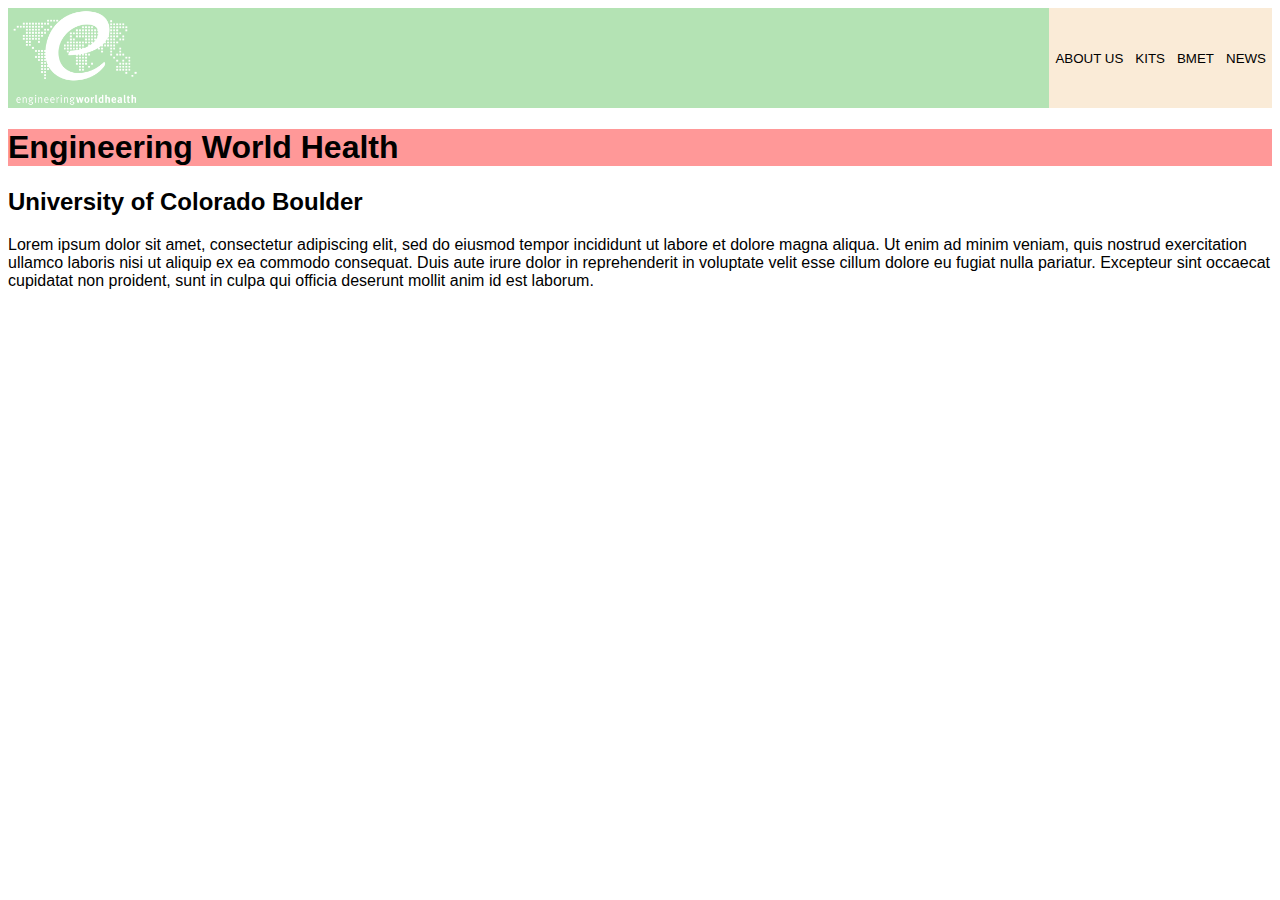
==== index.html @ 1f72814b "moved index to main directory" ====
<!DOCTYPE html>
<html lang="en">
<head>
    <meta charset="UTF-8">
    <meta name="viewport" content="width=device-width, initial-scale=1.0">
    <title>Home | Engineering World Health</title>
    <link rel="stylesheet" href="../assets/css/styles.css">
</head>
<body>
    <div class="top-navigation-bar">
        <img class="logo" src="../assets/images/ewh-logo.png" alt="ewh logo">
        <div class="top-navigation-bar-links">
            <button class="nav-button">ABOUT US</button>
            <button class="nav-button">KITS</button>
            <button class="nav-button">BMET</button>
            <button class="nav-button">NEWS</button>

        </div>
    </div>
    
    <h1 class="website-title">Engineering World Health </h1>
    <h2>University of Colorado Boulder</h2>
    <p>Lorem ipsum dolor sit amet, consectetur adipiscing elit, sed do eiusmod tempor incididunt ut labore et dolore magna aliqua. Ut enim ad minim veniam, quis nostrud exercitation ullamco laboris nisi ut aliquip ex ea commodo consequat. Duis aute irure dolor in reprehenderit in voluptate velit esse cillum dolore eu fugiat nulla pariatur. Excepteur sint occaecat cupidatat non proident, sunt in culpa qui officia deserunt mollit anim id est laborum.</p>
</body>
</html>
---- assets/css/styles.css ----
body {
    font-family: Verdana, Geneva, Tahoma, sans-serif;
}

.logo {
    /* background-color: rgb(100, 100, 100); */
    height: 100px;
    margin-right: 10px;
    align-items: center;
    justify-content: center;
}

.website-title {
  background-color: rgba(255, 0, 0, 0.403);
}

.top-navigation-bar {
    display: flex;
    background-color: rgba(0, 161, 0, 0.294);
    overflow: hidden;
    justify-content: space-between;
}

.top-navigation-bar-links {
    display: flex;
    justify-content: space-between;
    align-items: center;
    background-color: rgba(255, 0, 0, 0.468);
}

.top-navigation-bar a {
    background-color: aliceblue;
}

.nav-button {
    cursor: pointer;
    background-color: antiquewhite;
    height: 100px;
    border: none;
    transition: 300ms;
}

.nav-button:hover {
    background-color: rgb(195, 183, 167);
}
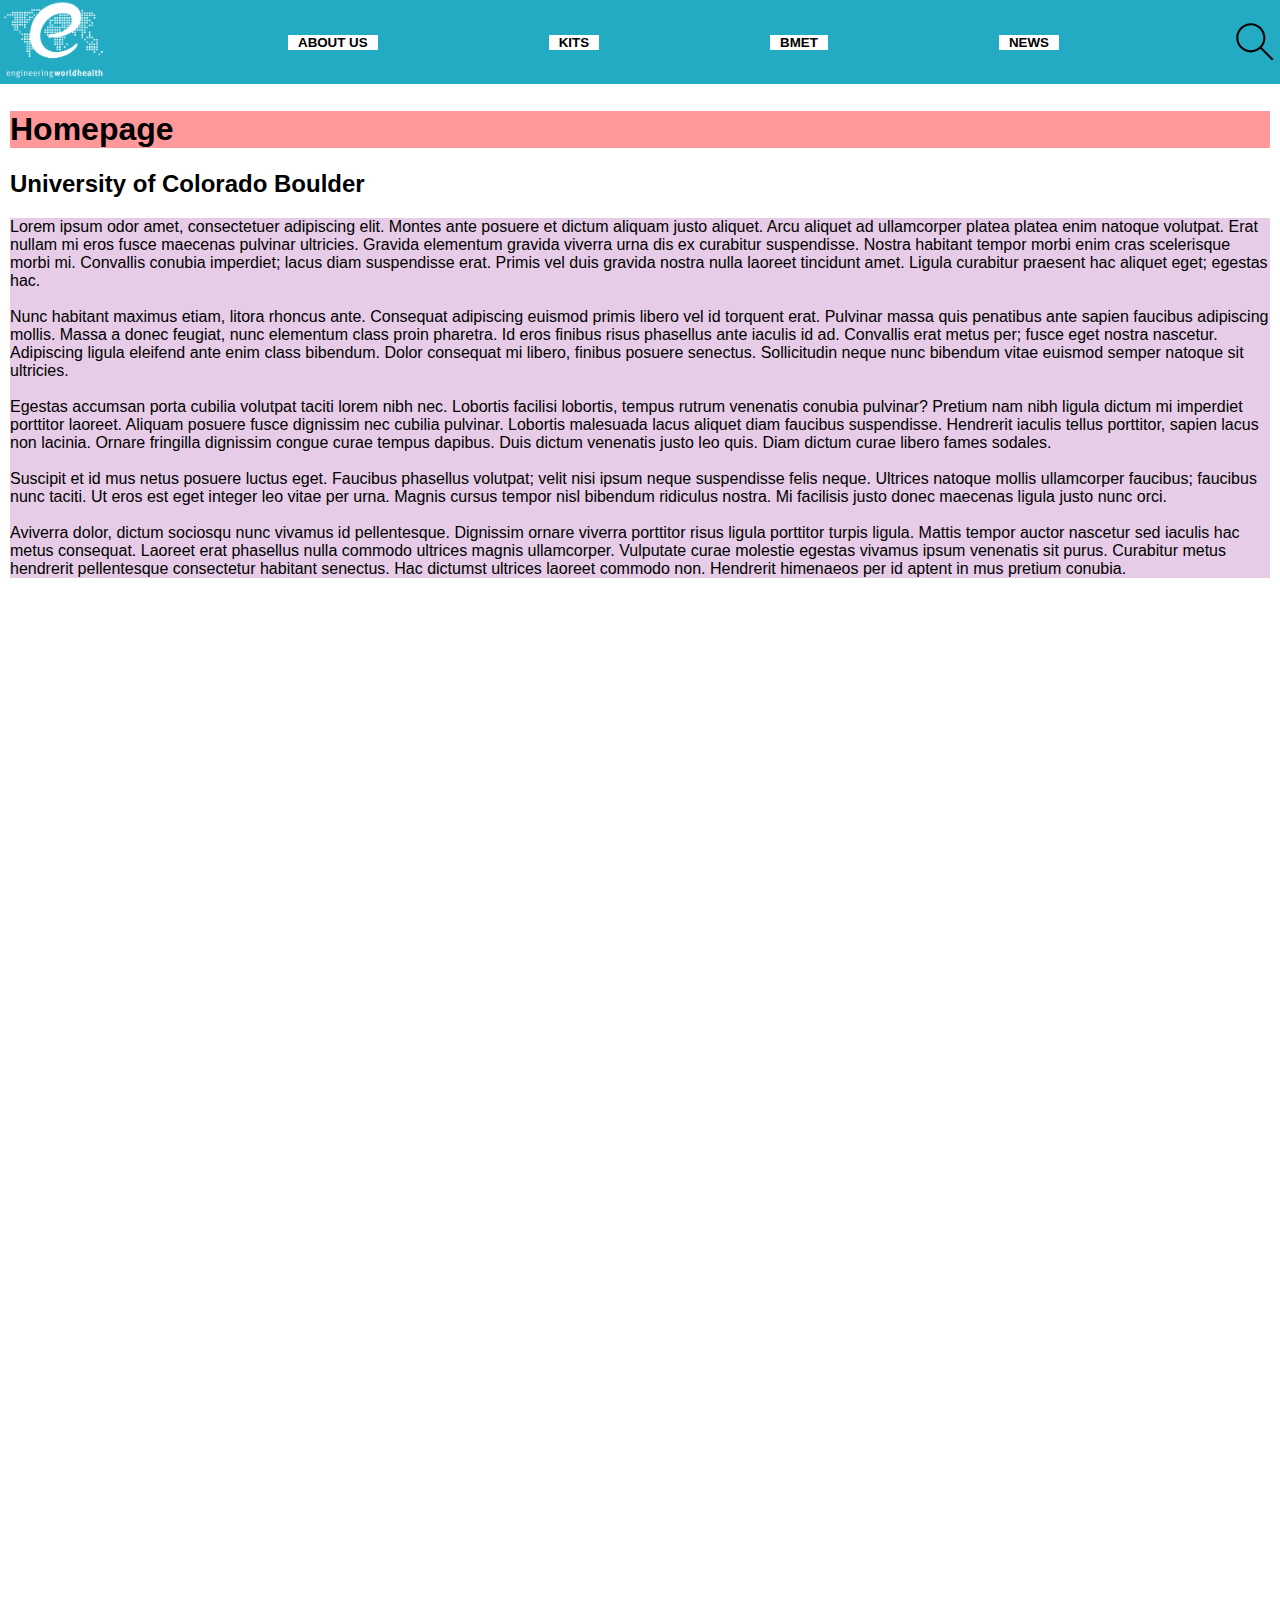
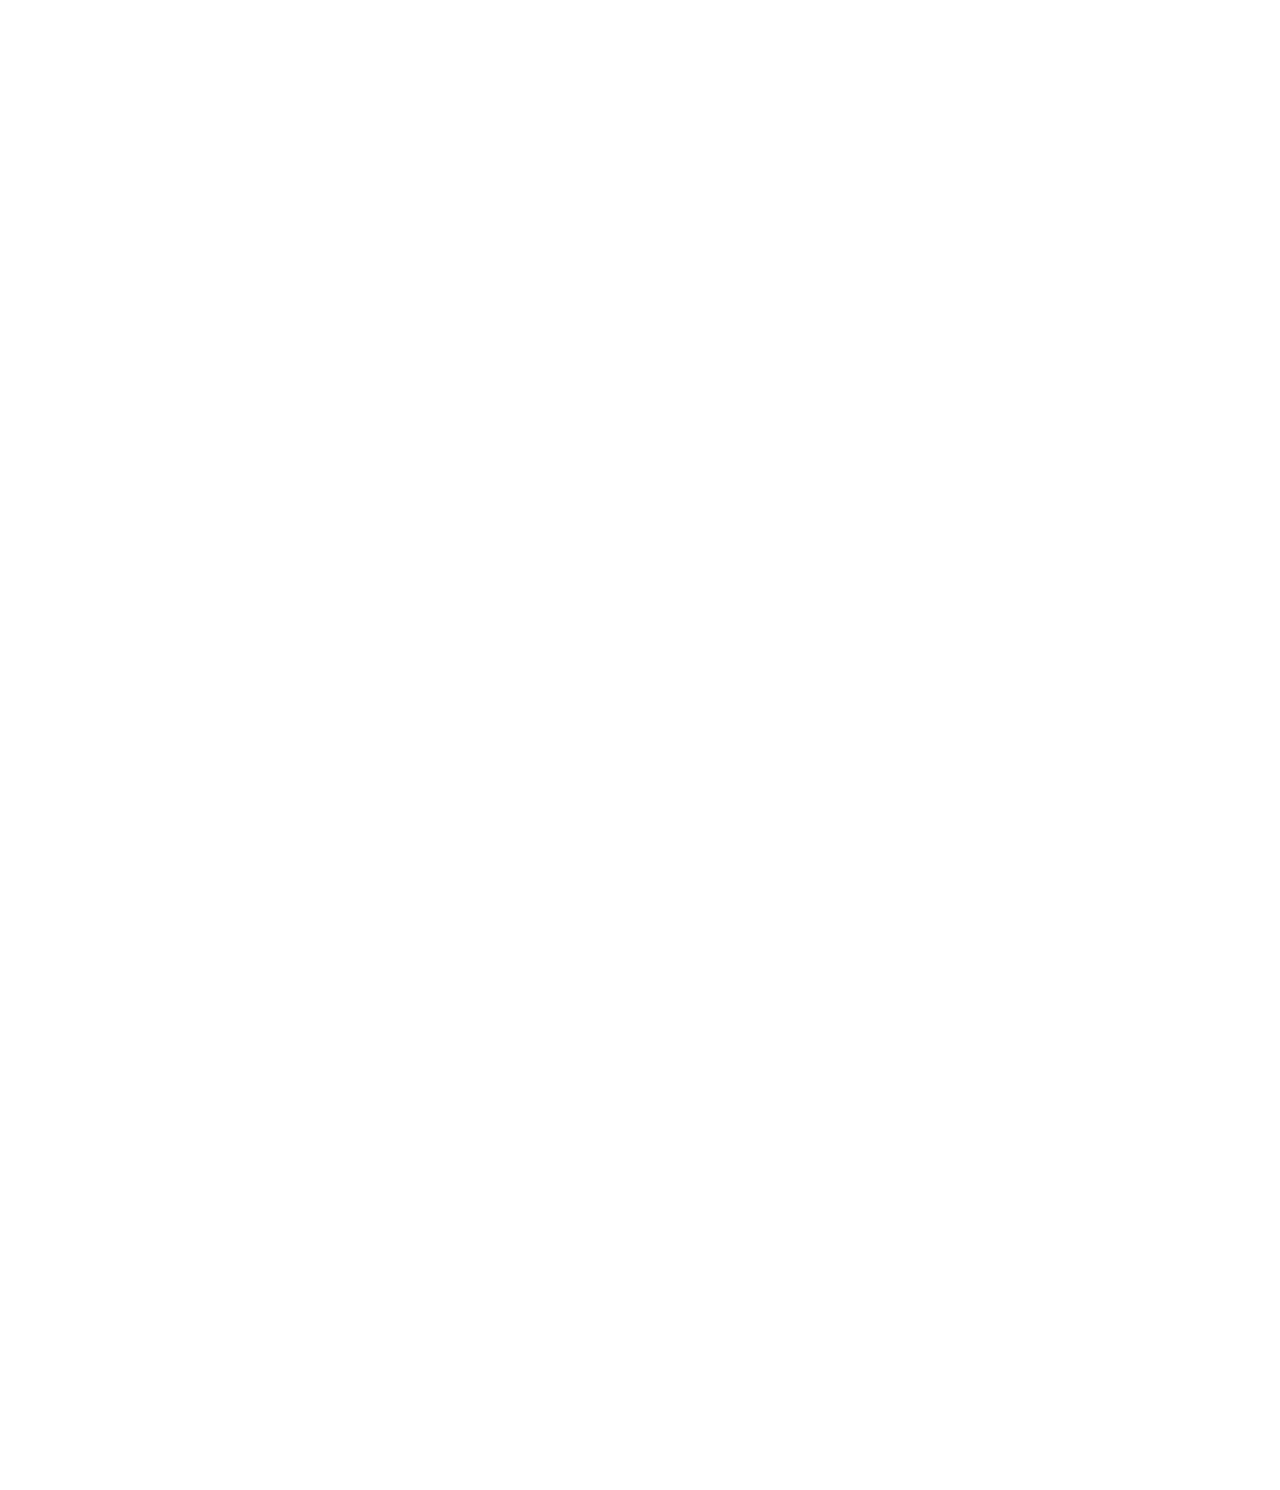
==== commit d31b45d7: "added some pictures, modified file structure, and added top nav bar" ====
--- a/index.html
+++ b/index.html
@@ -5,21 +5,36 @@
     <meta name="viewport" content="width=device-width, initial-scale=1.0">
     <title>Home | Engineering World Health</title>
     <link rel="stylesheet" href="../assets/css/styles.css">
+    <link rel="stylesheet" href="../assets/css/general.css">
 </head>
 <body>
-    <div class="top-navigation-bar">
-        <img class="logo" src="../assets/images/ewh-logo.png" alt="ewh logo">
-        <div class="top-navigation-bar-links">
-            <button class="nav-button">ABOUT US</button>
-            <button class="nav-button">KITS</button>
-            <button class="nav-button">BMET</button>
-            <button class="nav-button">NEWS</button>
+    <header>
+        <a href="../index.html"><img class="logo" src="../assets/images/ewh-logo.png" alt="ewh logo"></a>
+        <a href="pages/about.html"><button class="nav-button">ABOUT US</button></a>
+        <a href="pages/kits.html"><button class="nav-button">KITS</button></a>
+        <a href="pages/bmet.html"><button class="nav-button">BMET</button></a>
+        <a href="pages/news.html"><button class="nav-button">NEWS</button></a>
+        <img class="search-icon" src="assets/images/search.svg" alt="search icon">
+    </header>
+    
+    <div class="main-container">
+        <h1 class="website-title">Homepage</h1>
+        <h2>University of Colorado Boulder</h2>
+        <p>
+            Lorem ipsum odor amet, consectetuer adipiscing elit. Montes ante posuere et dictum aliquam justo aliquet. Arcu aliquet ad ullamcorper platea platea enim natoque volutpat. Erat nullam mi eros fusce maecenas pulvinar ultricies. Gravida elementum gravida viverra urna dis ex curabitur suspendisse. Nostra habitant tempor morbi enim cras scelerisque morbi mi. Convallis conubia imperdiet; lacus diam suspendisse erat. Primis vel duis gravida nostra nulla laoreet tincidunt amet. Ligula curabitur praesent hac aliquet eget; egestas hac.
+            <br><br>
+            Nunc habitant maximus etiam, litora rhoncus ante. Consequat adipiscing euismod primis libero vel id torquent erat. Pulvinar massa quis penatibus ante sapien faucibus adipiscing mollis. Massa a donec feugiat, nunc elementum class proin pharetra. Id eros finibus risus phasellus ante iaculis id ad. Convallis erat metus per; fusce eget nostra nascetur. Adipiscing ligula eleifend ante enim class bibendum. Dolor consequat mi libero, finibus posuere senectus. Sollicitudin neque nunc bibendum vitae euismod semper natoque sit ultricies.
+            <br><br>
 
-        </div>
+            Egestas accumsan porta cubilia volutpat taciti lorem nibh nec. Lobortis facilisi lobortis, tempus rutrum venenatis conubia pulvinar? Pretium nam nibh ligula dictum mi imperdiet porttitor laoreet. Aliquam posuere fusce dignissim nec cubilia pulvinar. Lobortis malesuada lacus aliquet diam faucibus suspendisse. Hendrerit iaculis tellus porttitor, sapien lacus non lacinia. Ornare fringilla dignissim congue curae tempus dapibus. Duis dictum venenatis justo leo quis. Diam dictum curae libero fames sodales.
+            <br><br>
+
+            Suscipit et id mus netus posuere luctus eget. Faucibus phasellus volutpat; velit nisi ipsum neque suspendisse felis neque. Ultrices natoque mollis ullamcorper faucibus; faucibus nunc taciti. Ut eros est eget integer leo vitae per urna. Magnis cursus tempor nisl bibendum ridiculus nostra. Mi facilisis justo donec maecenas ligula justo nunc orci.
+            <br><br>
+
+            Aviverra dolor, dictum sociosqu nunc vivamus id pellentesque. Dignissim ornare viverra porttitor risus ligula porttitor turpis ligula. Mattis tempor auctor nascetur sed iaculis hac metus consequat. Laoreet erat phasellus nulla commodo ultrices magnis ullamcorper. Vulputate curae molestie egestas vivamus ipsum venenatis sit purus. Curabitur metus hendrerit pellentesque consectetur habitant senectus. Hac dictumst ultrices laoreet commodo non. Hendrerit himenaeos per id aptent in mus pretium conubia.
+        </p>
     </div>
     
-    <h1 class="website-title">Engineering World Health </h1>
-    <h2>University of Colorado Boulder</h2>
-    <p>Lorem ipsum dolor sit amet, consectetur adipiscing elit, sed do eiusmod tempor incididunt ut labore et dolore magna aliqua. Ut enim ad minim veniam, quis nostrud exercitation ullamco laboris nisi ut aliquip ex ea commodo consequat. Duis aute irure dolor in reprehenderit in voluptate velit esse cillum dolore eu fugiat nulla pariatur. Excepteur sint occaecat cupidatat non proident, sunt in culpa qui officia deserunt mollit anim id est laborum.</p>
 </body>
 </html>--- a/assets/css/styles.css
+++ b/assets/css/styles.css
@@ -1,10 +1,5 @@
-body {
-    font-family: Verdana, Geneva, Tahoma, sans-serif;
-}
-
 .logo {
-    /* background-color: rgb(100, 100, 100); */
-    height: 100px;
+    height: 80px;
     margin-right: 10px;
     align-items: center;
     justify-content: center;
@@ -14,32 +9,45 @@
   background-color: rgba(255, 0, 0, 0.403);
 }
 
-.top-navigation-bar {
+
+/* Top Navigation Bar */
+/* .top-navigation-bar {
     display: flex;
-    background-color: rgba(0, 161, 0, 0.294);
+    background-color: #24ABC4;
     overflow: hidden;
     justify-content: space-between;
-}
+} */
 
 .top-navigation-bar-links {
     display: flex;
     justify-content: space-between;
-    align-items: center;
     background-color: rgba(255, 0, 0, 0.468);
 }
 
 .top-navigation-bar a {
-    background-color: aliceblue;
+    border: none;
+    overflow: hidden;
 }
 
 .nav-button {
     cursor: pointer;
-    background-color: antiquewhite;
-    height: 100px;
+    background-color: rgb(255, 255, 255);
+    font-weight: bold;
+    padding: 0px 10px 0px 10px;
+    height: 100%;
     border: none;
     transition: 300ms;
 }
 
 .nav-button:hover {
-    background-color: rgb(195, 183, 167);
+    background-color: rgb(203, 203, 203);
+}
+
+/* Main Container */
+.main-container {
+    padding: 0px 10px 0px 10px;
+}
+
+.search-icon {
+    height: 50px;
 }--- a/assets/css/general.css
+++ b/assets/css/general.css
@@ -0,0 +1,22 @@
+body {
+    margin: 0 0 0 0;
+    padding: 90px 0 0 0;
+    height: 3000px;
+    font-family: Verdana, Geneva, Tahoma, sans-serif;
+}
+
+p {
+    background-color: rgba(128, 0, 128, 0.2);
+}
+
+header {
+    display: flex;
+    position: fixed;
+    align-items: center;
+    justify-content: space-between;
+    background-color: rgb(36,171,196);
+    top: 0;
+    right: 0;
+    left: 0;
+
+}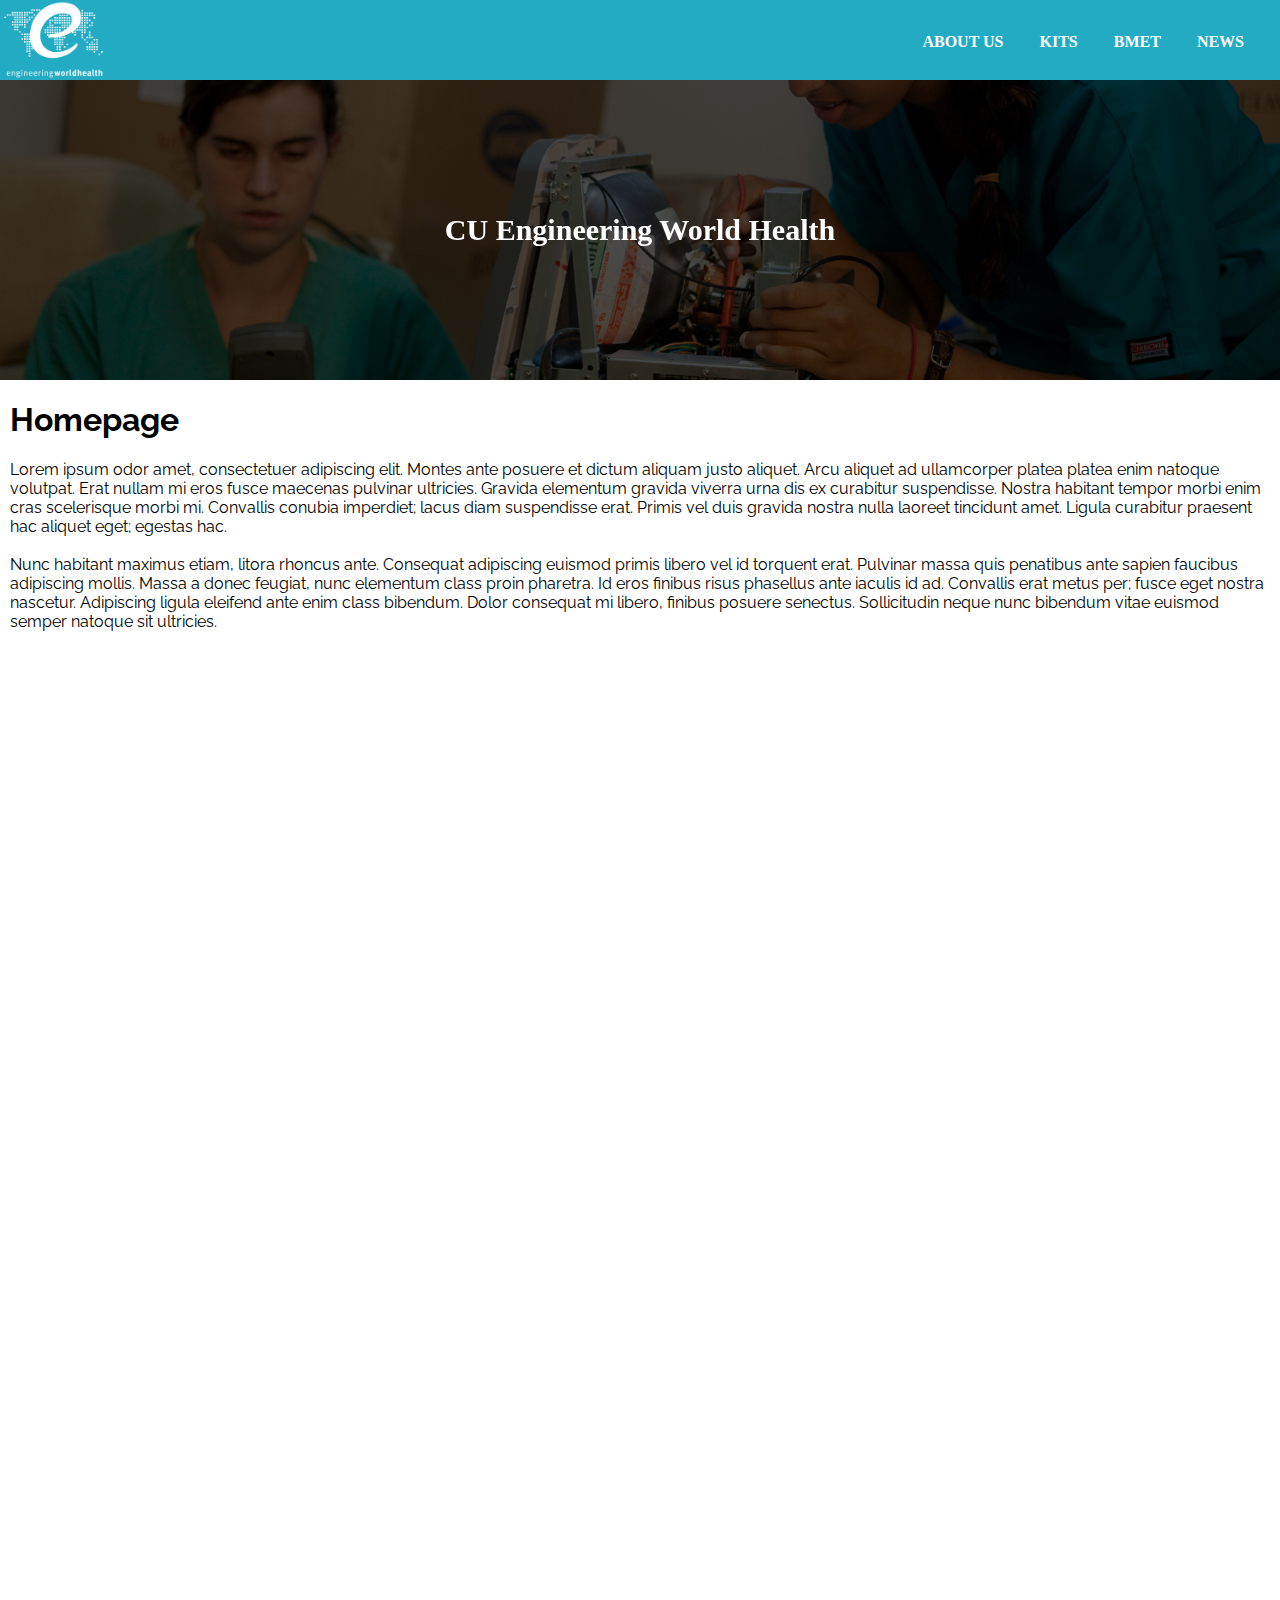
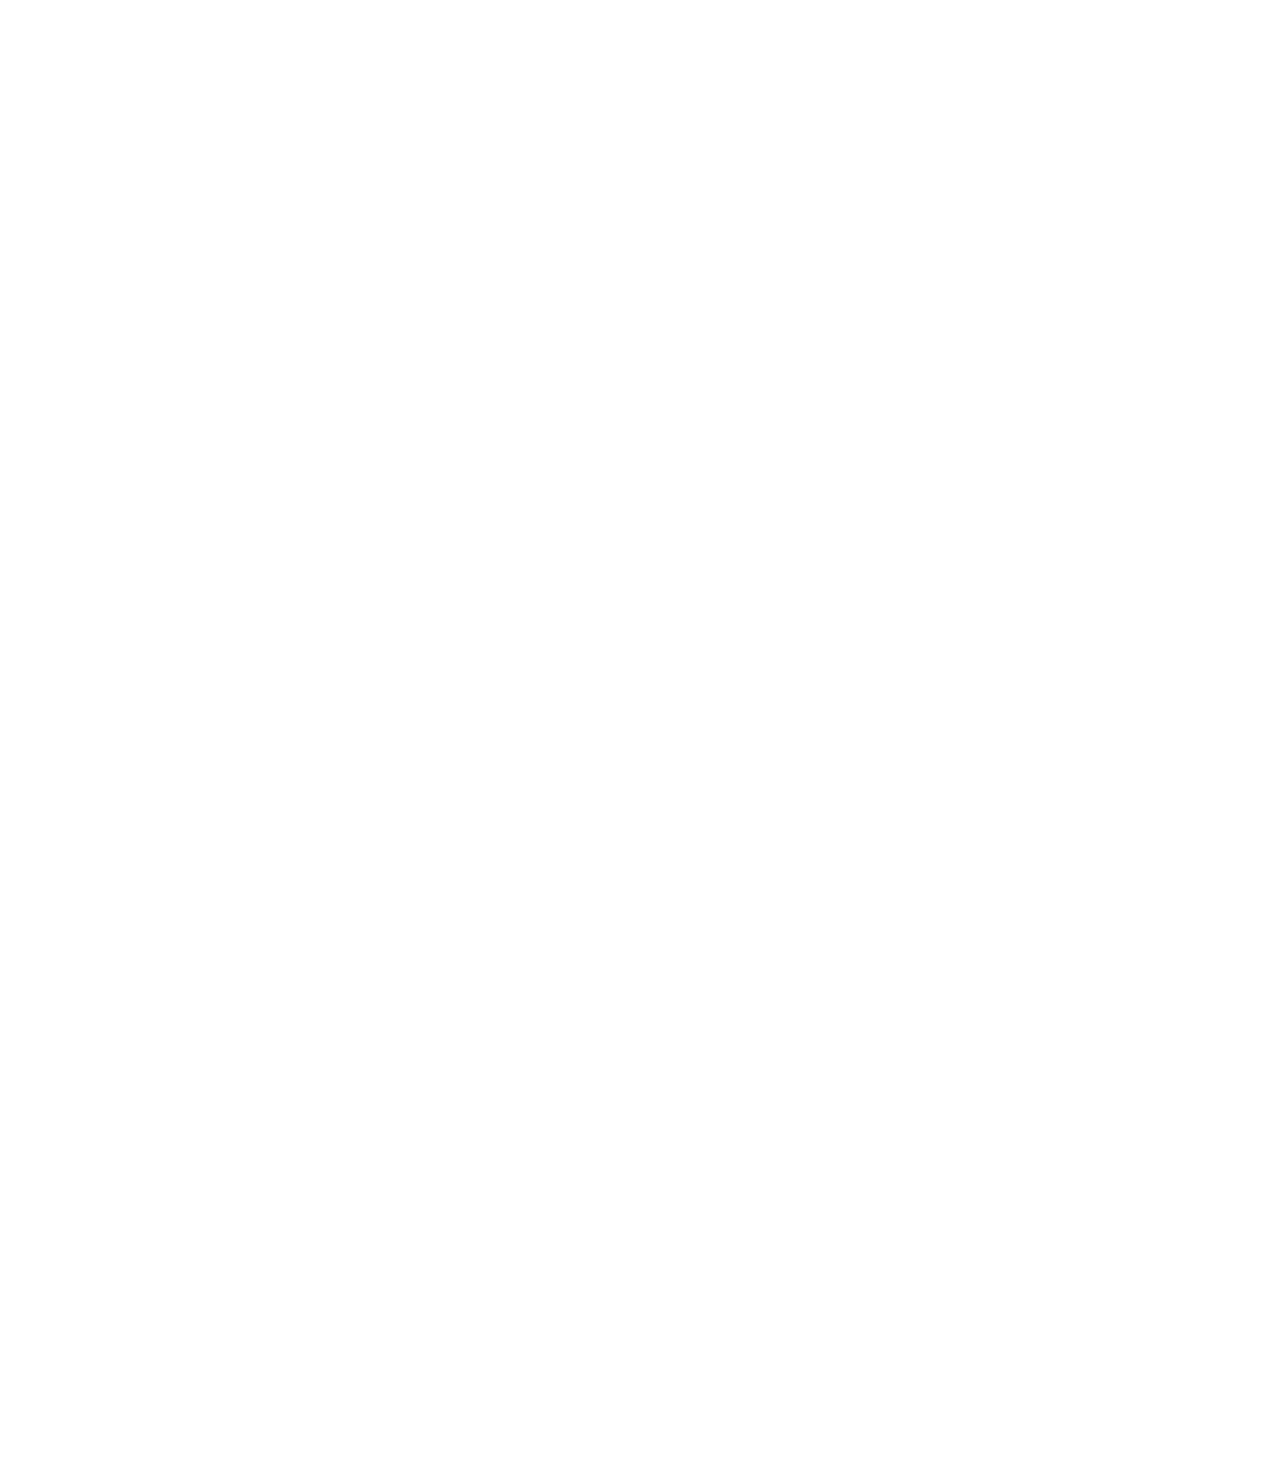
==== commit 041f2840: "worked on top nav bar and added a cover image. changed font also" ====
--- a/index.html
+++ b/index.html
@@ -3,36 +3,44 @@
 <head>
     <meta charset="UTF-8">
     <meta name="viewport" content="width=device-width, initial-scale=1.0">
-    <title>Home | Engineering World Health</title>
+    <title>CU Engineering World Health</title>
+
     <link rel="stylesheet" href="../assets/css/styles.css">
     <link rel="stylesheet" href="../assets/css/general.css">
+    <link href='https://fonts.googleapis.com/css?family=Raleway:400,600,700%7CRoboto:400,400i,700%7CNoto+Serif:400i'
+            rel='stylesheet'>
 </head>
 <body>
     <header>
         <a href="../index.html"><img class="logo" src="../assets/images/ewh-logo.png" alt="ewh logo"></a>
-        <a href="pages/about.html"><button class="nav-button">ABOUT US</button></a>
-        <a href="pages/kits.html"><button class="nav-button">KITS</button></a>
-        <a href="pages/bmet.html"><button class="nav-button">BMET</button></a>
-        <a href="pages/news.html"><button class="nav-button">NEWS</button></a>
-        <img class="search-icon" src="assets/images/search.svg" alt="search icon">
+
+        <div>
+            <a href="pages/about.html"><button class="nav-button">ABOUT US</button></a>
+            <a href="pages/kits.html"><button class="nav-button">KITS</button></a>
+            <a href="pages/bmet.html"><button class="nav-button">BMET</button></a>
+            <a href="pages/news.html"><button class="nav-button">NEWS</button></a>
+        </div>
+        
+        <!-- <img class="search-icon" src="assets/images/search.svg" alt="search icon"> -->
     </header>
+
+    <div class="cover-image-container">
+      <img src="assets/images/cover-image.jpg" alt="cover image" class="cover-image">
+
+      <div class="cover-image-text">
+        <p>CU Engineering World Health</p>
+      </div>
+    </div>
     
     <div class="main-container">
         <h1 class="website-title">Homepage</h1>
-        <h2>University of Colorado Boulder</h2>
+        
         <p>
             Lorem ipsum odor amet, consectetuer adipiscing elit. Montes ante posuere et dictum aliquam justo aliquet. Arcu aliquet ad ullamcorper platea platea enim natoque volutpat. Erat nullam mi eros fusce maecenas pulvinar ultricies. Gravida elementum gravida viverra urna dis ex curabitur suspendisse. Nostra habitant tempor morbi enim cras scelerisque morbi mi. Convallis conubia imperdiet; lacus diam suspendisse erat. Primis vel duis gravida nostra nulla laoreet tincidunt amet. Ligula curabitur praesent hac aliquet eget; egestas hac.
-            <br><br>
+        </p>
+        <br>
+        <p>
             Nunc habitant maximus etiam, litora rhoncus ante. Consequat adipiscing euismod primis libero vel id torquent erat. Pulvinar massa quis penatibus ante sapien faucibus adipiscing mollis. Massa a donec feugiat, nunc elementum class proin pharetra. Id eros finibus risus phasellus ante iaculis id ad. Convallis erat metus per; fusce eget nostra nascetur. Adipiscing ligula eleifend ante enim class bibendum. Dolor consequat mi libero, finibus posuere senectus. Sollicitudin neque nunc bibendum vitae euismod semper natoque sit ultricies.
-            <br><br>
-
-            Egestas accumsan porta cubilia volutpat taciti lorem nibh nec. Lobortis facilisi lobortis, tempus rutrum venenatis conubia pulvinar? Pretium nam nibh ligula dictum mi imperdiet porttitor laoreet. Aliquam posuere fusce dignissim nec cubilia pulvinar. Lobortis malesuada lacus aliquet diam faucibus suspendisse. Hendrerit iaculis tellus porttitor, sapien lacus non lacinia. Ornare fringilla dignissim congue curae tempus dapibus. Duis dictum venenatis justo leo quis. Diam dictum curae libero fames sodales.
-            <br><br>
-
-            Suscipit et id mus netus posuere luctus eget. Faucibus phasellus volutpat; velit nisi ipsum neque suspendisse felis neque. Ultrices natoque mollis ullamcorper faucibus; faucibus nunc taciti. Ut eros est eget integer leo vitae per urna. Magnis cursus tempor nisl bibendum ridiculus nostra. Mi facilisis justo donec maecenas ligula justo nunc orci.
-            <br><br>
-
-            Aviverra dolor, dictum sociosqu nunc vivamus id pellentesque. Dignissim ornare viverra porttitor risus ligula porttitor turpis ligula. Mattis tempor auctor nascetur sed iaculis hac metus consequat. Laoreet erat phasellus nulla commodo ultrices magnis ullamcorper. Vulputate curae molestie egestas vivamus ipsum venenatis sit purus. Curabitur metus hendrerit pellentesque consectetur habitant senectus. Hac dictumst ultrices laoreet commodo non. Hendrerit himenaeos per id aptent in mus pretium conubia.
         </p>
     </div>
     
--- a/assets/css/styles.css
+++ b/assets/css/styles.css
@@ -3,25 +3,6 @@
     margin-right: 10px;
     align-items: center;
     justify-content: center;
-}
-
-.website-title {
-  background-color: rgba(255, 0, 0, 0.403);
-}
-
-
-/* Top Navigation Bar */
-/* .top-navigation-bar {
-    display: flex;
-    background-color: #24ABC4;
-    overflow: hidden;
-    justify-content: space-between;
-} */
-
-.top-navigation-bar-links {
-    display: flex;
-    justify-content: space-between;
-    background-color: rgba(255, 0, 0, 0.468);
 }
 
 .top-navigation-bar a {
@@ -31,16 +12,20 @@
 
 .nav-button {
     cursor: pointer;
-    background-color: rgb(255, 255, 255);
+    background-color: transparent;
+    color: white;
+    font-size: 16px;
     font-weight: bold;
-    padding: 0px 10px 0px 10px;
-    height: 100%;
+    padding: 5px 16px;
     border: none;
+    border-radius: 19px;
     transition: 300ms;
+
 }
 
 .nav-button:hover {
-    background-color: rgb(203, 203, 203);
+    background-color: white;
+    color: black;
 }
 
 /* Main Container */
@@ -49,5 +34,27 @@
 }
 
 .search-icon {
-    height: 50px;
+    height: 30px;
+}
+.cover-image-container {
+    display: flex;
+    justify-content: center;
+    align-items: center;
+}
+
+.cover-image {
+    width: 100%;
+    height: 300px;
+    object-fit: cover;
+    filter: brightness(0.3);
+}
+
+.cover-image-text {
+    position: absolute;
+    color: white;
+    background-color: transparent;
+    font-size: 30px;
+    font-weight: bold;
+    text-align: center;
+    font-family: Verdana;
 }--- a/assets/css/general.css
+++ b/assets/css/general.css
@@ -1,12 +1,5 @@
-body {
-    margin: 0 0 0 0;
-    padding: 90px 0 0 0;
-    height: 3000px;
-    font-family: Verdana, Geneva, Tahoma, sans-serif;
-}
-
-p {
-    background-color: rgba(128, 0, 128, 0.2);
+html {
+    font-family: Raleway, Verdana, Arial;
 }
 
 header {
@@ -18,5 +11,22 @@
     top: 0;
     right: 0;
     left: 0;
+    padding-right: 20px;
+    
+}
 
+body {
+    margin: 0;
+    padding-top: 80px;
+    height: 3000px;
+}
+
+p {
+    margin: 0;
+    padding: 0;
+    background-color: transparent;
+}
+
+button {
+  font-family: Verdana;
 }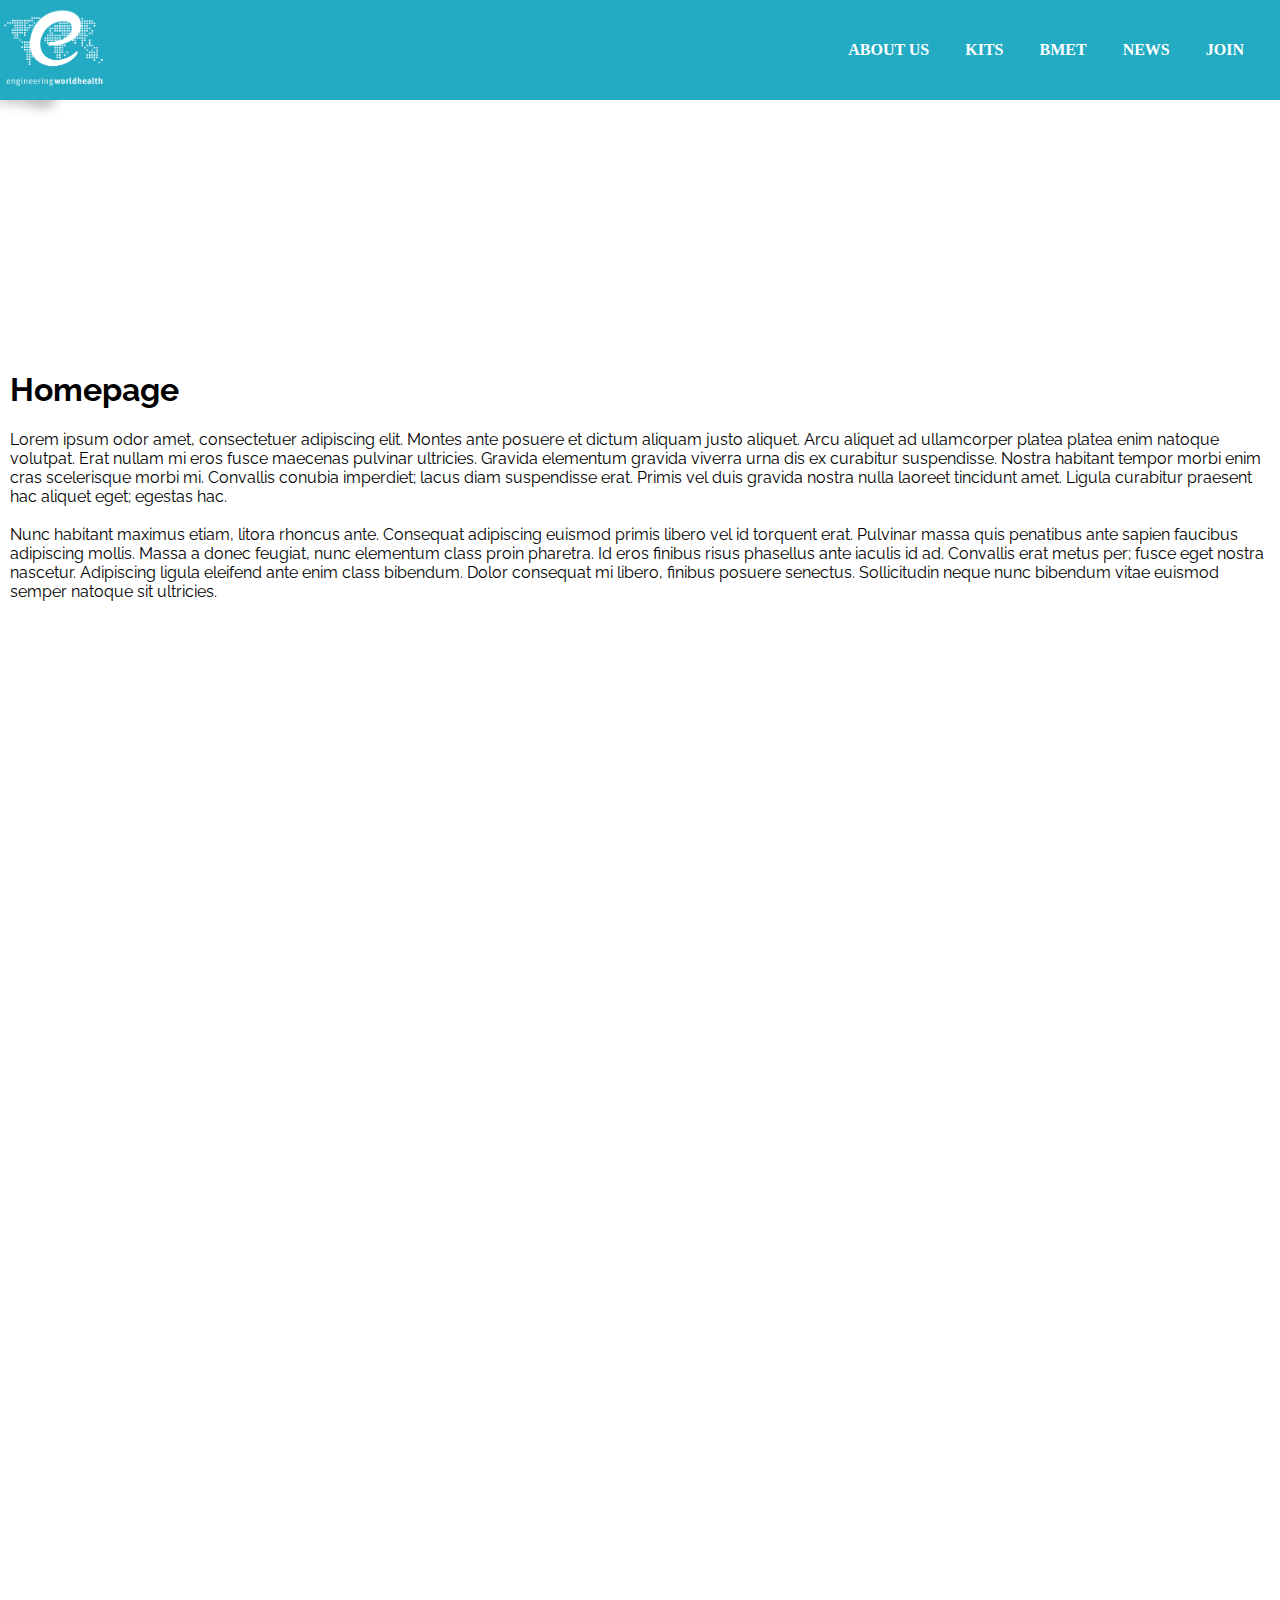
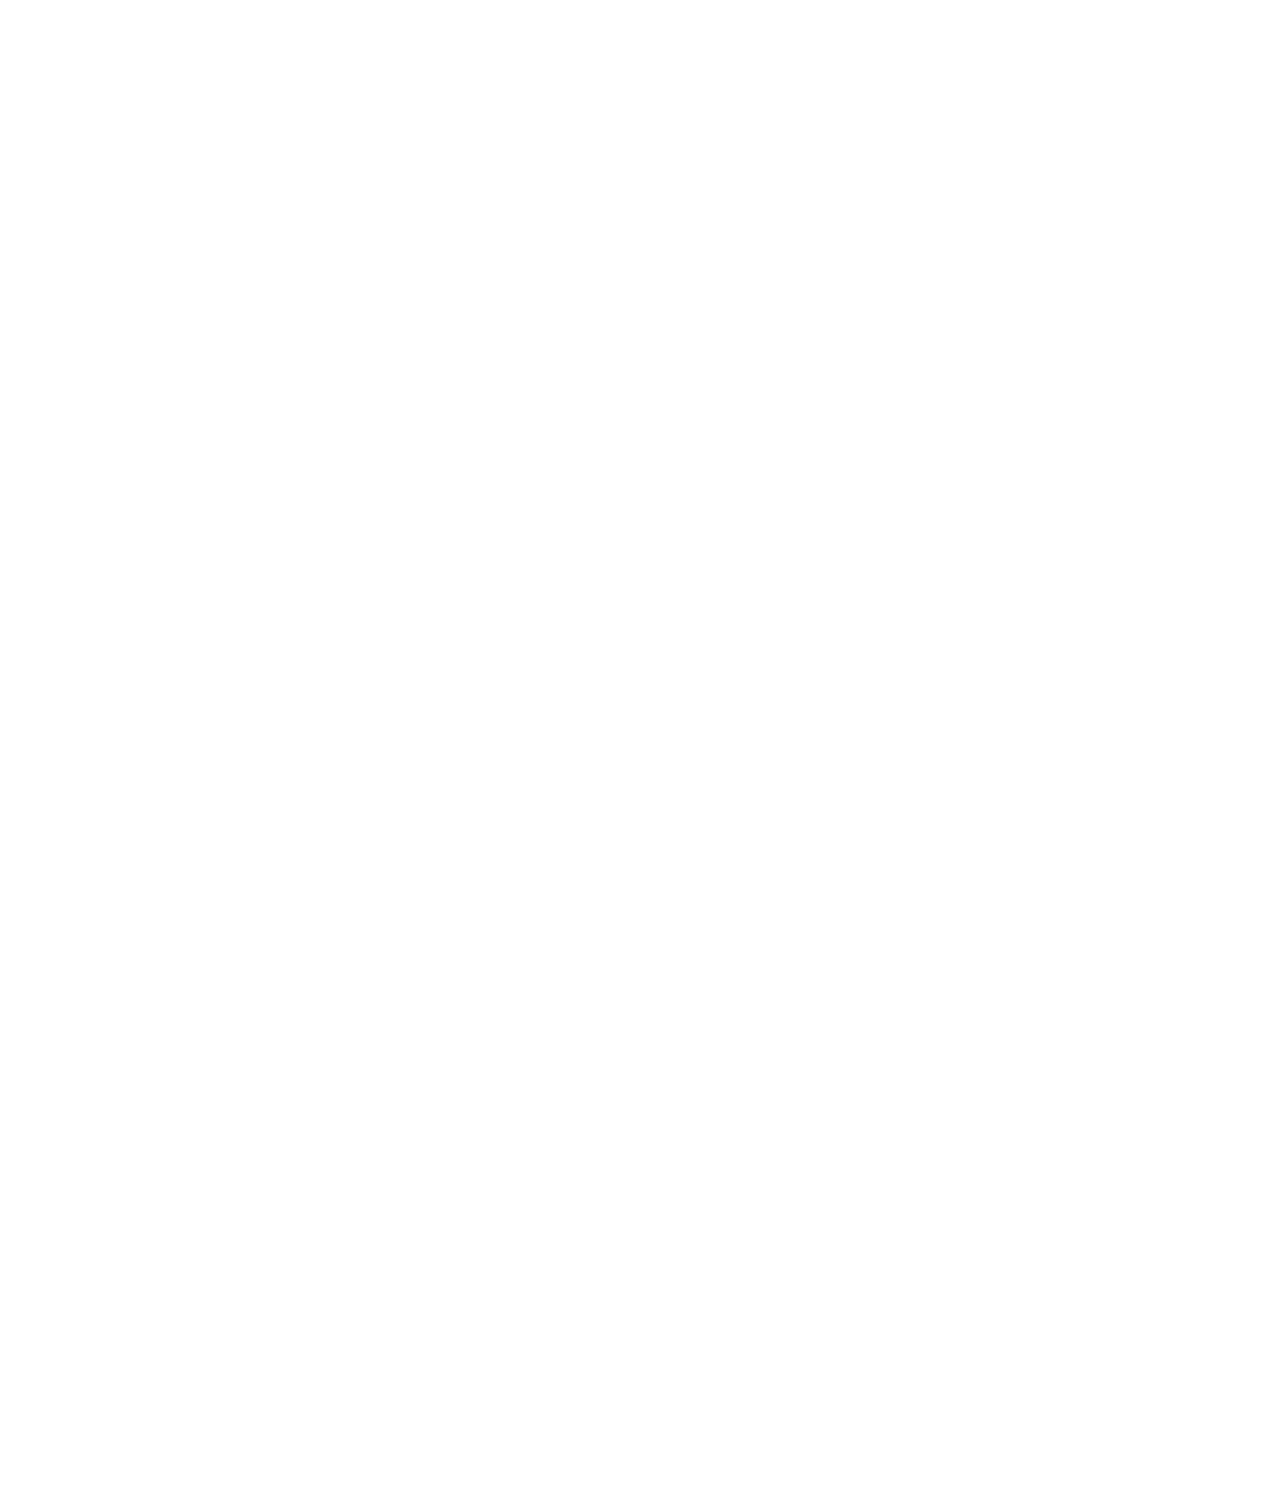
==== commit 6dcaf3d9: "changed cover image from .jpg to .JPG in code, added blur to picture, and also fixed references by a" ====
--- a/index.html
+++ b/index.html
@@ -5,28 +5,28 @@
     <meta name="viewport" content="width=device-width, initial-scale=1.0">
     <title>CU Engineering World Health</title>
 
-    <link rel="stylesheet" href="../assets/css/styles.css">
-    <link rel="stylesheet" href="../assets/css/general.css">
+    <link rel="stylesheet" href="./assets/css/styles.css">
+    <link rel="stylesheet" href="./assets/css/general.css">
     <link href='https://fonts.googleapis.com/css?family=Raleway:400,600,700%7CRoboto:400,400i,700%7CNoto+Serif:400i'
             rel='stylesheet'>
 </head>
 <body>
     <header>
-        <a href="../index.html"><img class="logo" src="../assets/images/ewh-logo.png" alt="ewh logo"></a>
+        <a href="./index.html"><img class="logo" src="./assets/images/ewh-logo.png" alt="ewh logo"></a>
 
         <div>
-            <a href="pages/about.html"><button class="nav-button">ABOUT US</button></a>
-            <a href="pages/kits.html"><button class="nav-button">KITS</button></a>
-            <a href="pages/bmet.html"><button class="nav-button">BMET</button></a>
-            <a href="pages/news.html"><button class="nav-button">NEWS</button></a>
+            <a href="./pages/dummy.html"><button class="nav-button">ABOUT US</button></a>
+            <a href="./pages/dummy.html"><button class="nav-button">KITS</button></a>
+            <a href="./pages/dumyy.html"><button class="nav-button">BMET</button></a>
+            <a href="./pages/dummy.html"><button class="nav-button">NEWS</button></a>
+            <a href="./pages/dummy.html"><button class="nav-button">JOIN</button></a>
         </div>
         
-        <!-- <img class="search-icon" src="assets/images/search.svg" alt="search icon"> -->
     </header>
 
     <div class="cover-image-container">
-      <img src="assets/images/cover-image.jpg" alt="cover image" class="cover-image">
-
+      <img src="./assets/images/cover-image.JPG" alt="cover image" class="cover-image">
+      
       <div class="cover-image-text">
         <p>CU Engineering World Health</p>
       </div>
@@ -34,7 +34,7 @@
     
     <div class="main-container">
         <h1 class="website-title">Homepage</h1>
-        
+
         <p>
             Lorem ipsum odor amet, consectetuer adipiscing elit. Montes ante posuere et dictum aliquam justo aliquet. Arcu aliquet ad ullamcorper platea platea enim natoque volutpat. Erat nullam mi eros fusce maecenas pulvinar ultricies. Gravida elementum gravida viverra urna dis ex curabitur suspendisse. Nostra habitant tempor morbi enim cras scelerisque morbi mi. Convallis conubia imperdiet; lacus diam suspendisse erat. Primis vel duis gravida nostra nulla laoreet tincidunt amet. Ligula curabitur praesent hac aliquet eget; egestas hac.
         </p>
--- a/assets/css/styles.css
+++ b/assets/css/styles.css
@@ -33,20 +33,19 @@
     padding: 0px 10px 0px 10px;
 }
 
-.search-icon {
-    height: 30px;
-}
 .cover-image-container {
     display: flex;
     justify-content: center;
     align-items: center;
+    overflow: hidden;
 }
 
 .cover-image {
     width: 100%;
-    height: 300px;
+    height: 250px;
     object-fit: cover;
-    filter: brightness(0.3);
+    filter: blur(5px) brightness(0.4);
+    transform: scale(1.1);
 }
 
 .cover-image-text {
@@ -57,4 +56,5 @@
     font-weight: bold;
     text-align: center;
     font-family: Verdana;
-}+}
+
--- a/assets/css/general.css
+++ b/assets/css/general.css
@@ -11,13 +11,14 @@
     top: 0;
     right: 0;
     left: 0;
+    height: 100px;
     padding-right: 20px;
-    
+    z-index: 100;
 }
 
 body {
     margin: 0;
-    padding-top: 80px;
+    padding-top: 100px;
     height: 3000px;
 }
 
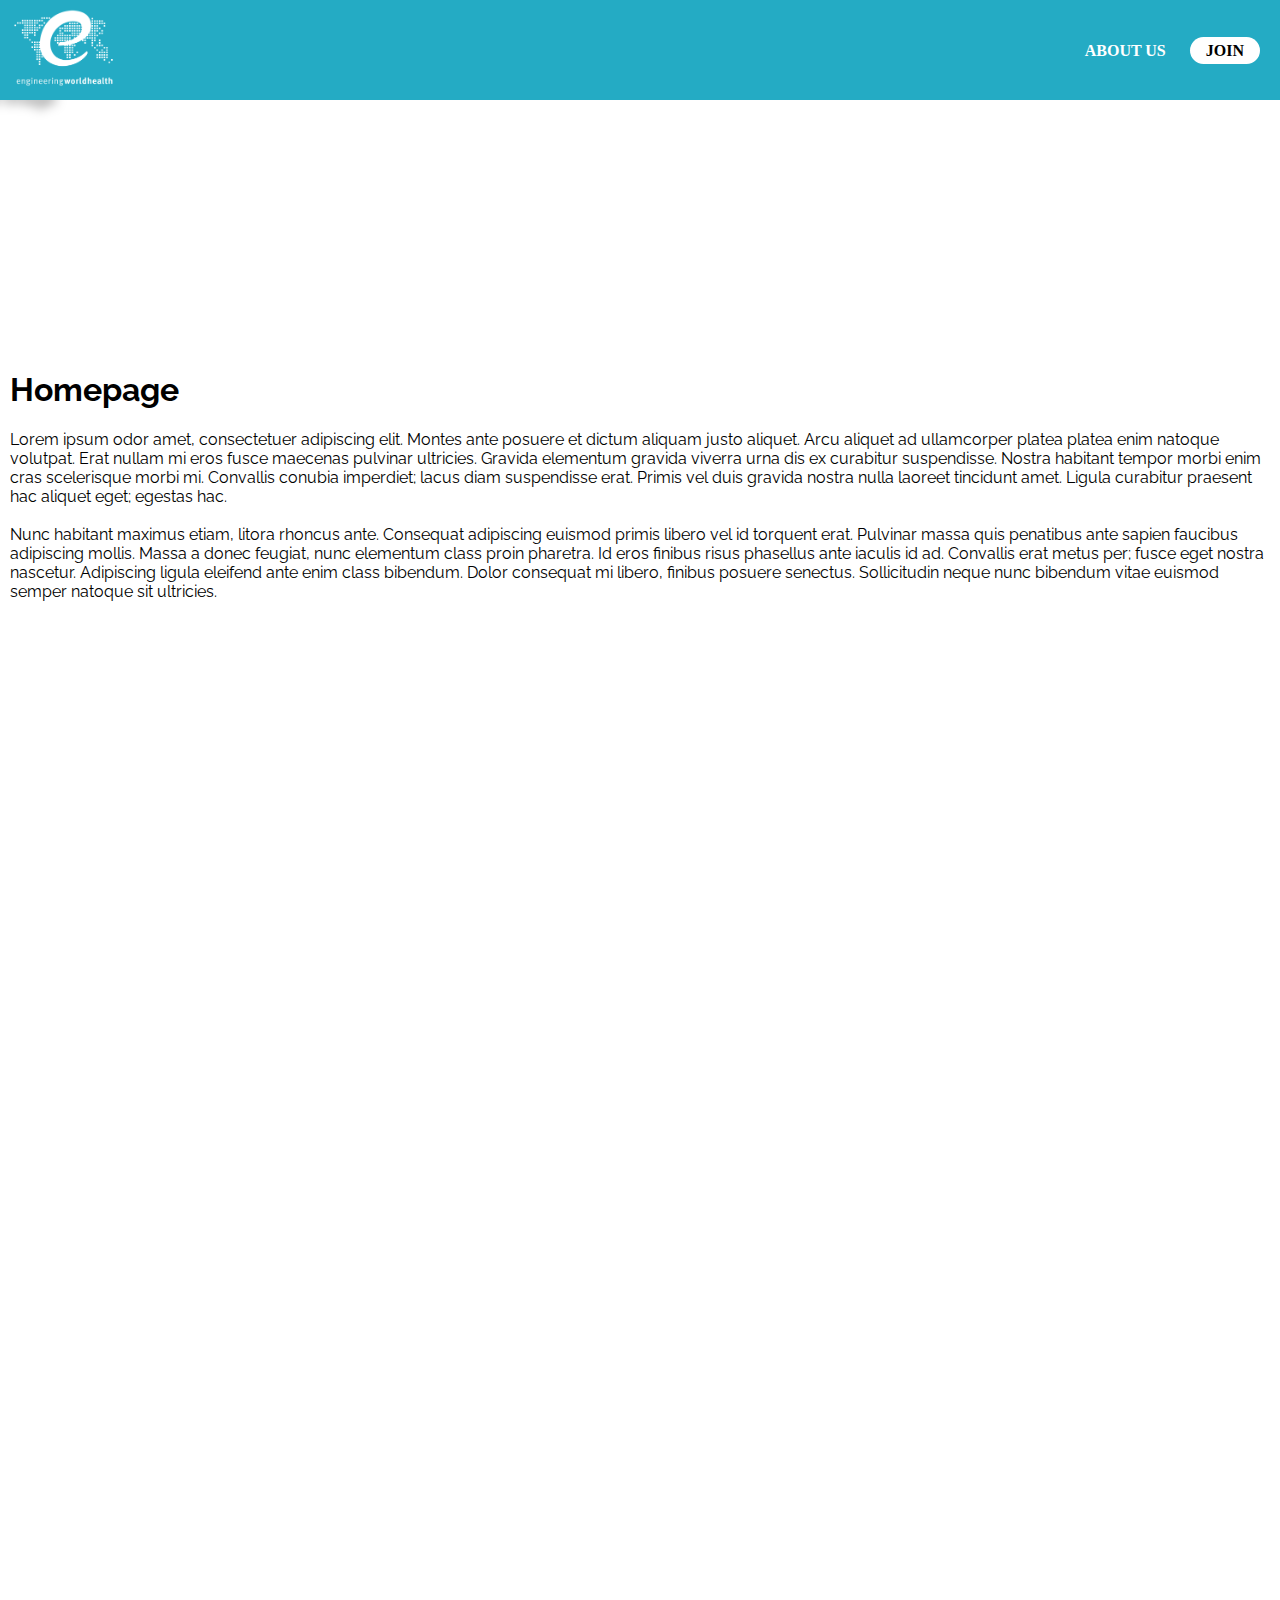
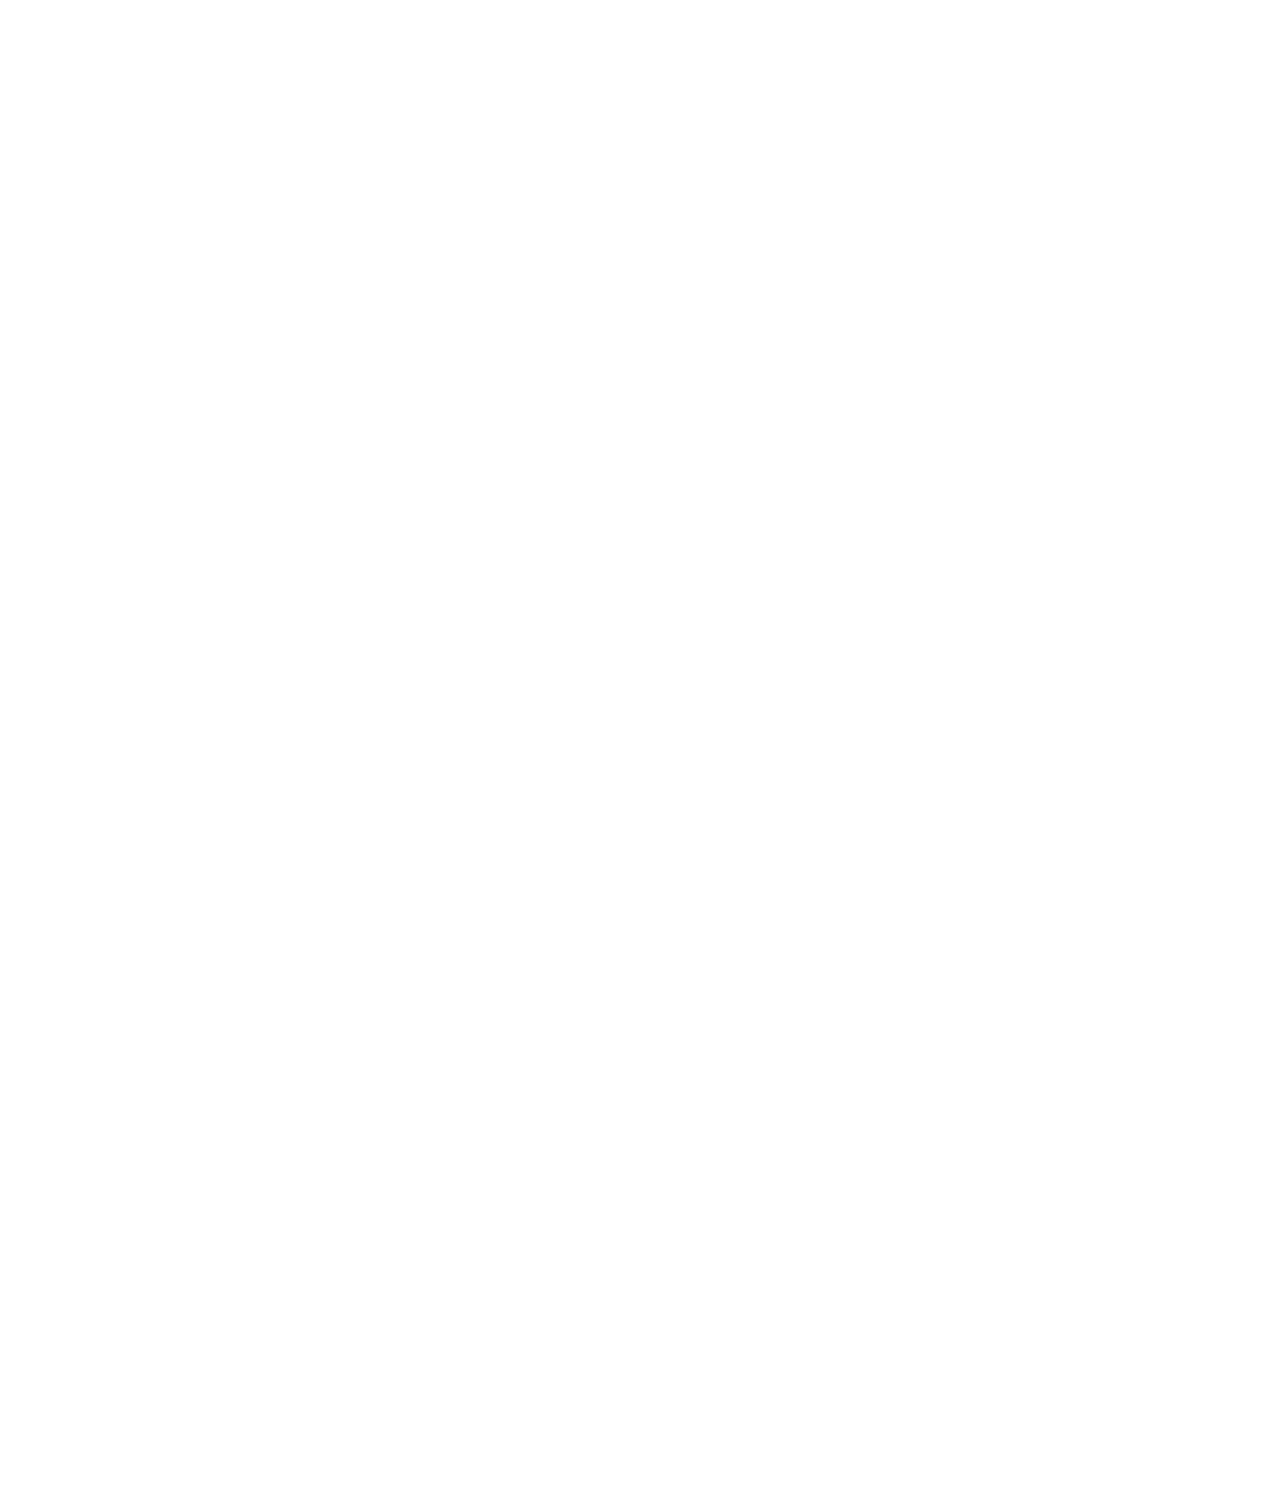
==== commit a1f369fc: "split up css files and removed button inside of links" ====
--- a/index.html
+++ b/index.html
@@ -7,6 +7,7 @@
 
     <link rel="stylesheet" href="./assets/css/styles.css">
     <link rel="stylesheet" href="./assets/css/general.css">
+    <link rel="stylesheet" href="./assets/css/header.css">
     <link href='https://fonts.googleapis.com/css?family=Raleway:400,600,700%7CRoboto:400,400i,700%7CNoto+Serif:400i'
             rel='stylesheet'>
 </head>
@@ -15,11 +16,8 @@
         <a href="./index.html"><img class="logo" src="./assets/images/ewh-logo.png" alt="ewh logo"></a>
 
         <div>
-            <a href="./pages/dummy.html"><button class="nav-button">ABOUT US</button></a>
-            <a href="./pages/dummy.html"><button class="nav-button">KITS</button></a>
-            <a href="./pages/dumyy.html"><button class="nav-button">BMET</button></a>
-            <a href="./pages/dummy.html"><button class="nav-button">NEWS</button></a>
-            <a href="./pages/dummy.html"><button class="nav-button">JOIN</button></a>
+            <a href="./pages/dummy.html" class="nav-button">ABOUT US</a>
+            <a href="./pages/dummy.html" class="join-button">JOIN</a>
         </div>
         
     </header>
--- a/assets/css/styles.css
+++ b/assets/css/styles.css
@@ -1,34 +1,3 @@
-.logo {
-    height: 80px;
-    margin-right: 10px;
-    align-items: center;
-    justify-content: center;
-}
-
-.top-navigation-bar a {
-    border: none;
-    overflow: hidden;
-}
-
-.nav-button {
-    cursor: pointer;
-    background-color: transparent;
-    color: white;
-    font-size: 16px;
-    font-weight: bold;
-    padding: 5px 16px;
-    border: none;
-    border-radius: 19px;
-    transition: 300ms;
-
-}
-
-.nav-button:hover {
-    background-color: white;
-    color: black;
-}
-
-/* Main Container */
 .main-container {
     padding: 0px 10px 0px 10px;
 }
@@ -57,4 +26,3 @@
     text-align: center;
     font-family: Verdana;
 }
-
--- a/assets/css/general.css
+++ b/assets/css/general.css
@@ -28,6 +28,7 @@
     background-color: transparent;
 }
 
-button {
+a {
   font-family: Verdana;
+  text-decoration: none;
 }--- a/assets/css/header.css
+++ b/assets/css/header.css
@@ -0,0 +1,48 @@
+.logo {
+    height: 80px;
+    margin-left: 10px;
+    align-items: center;
+    justify-content: center;
+}
+
+.nav-button {
+    cursor: pointer;
+
+    border: solid;
+    border-width: 2px;
+    border-color: transparent;
+    border-radius: 19px;
+
+    background-color: transparent;
+    color: white;
+    
+    font-size: 16px;
+    font-weight: bold;
+
+    padding: 5px 16px;
+    margin-right: 2px;
+
+    transition: 100ms;
+}
+
+.nav-button:hover {
+    border-color: white;
+    /* color: black; */
+}
+
+.join-button {
+    cursor: pointer;
+    background-color: white;
+    color: black;
+    font-size: 16px;
+    font-weight: bold;
+    padding: 5px 16px;
+    border: none;
+    border-radius: 19px;
+    transition: 300ms;
+}
+
+.join-button:hover {
+    background-color: rgb(226, 226, 226);
+    color: black;
+}
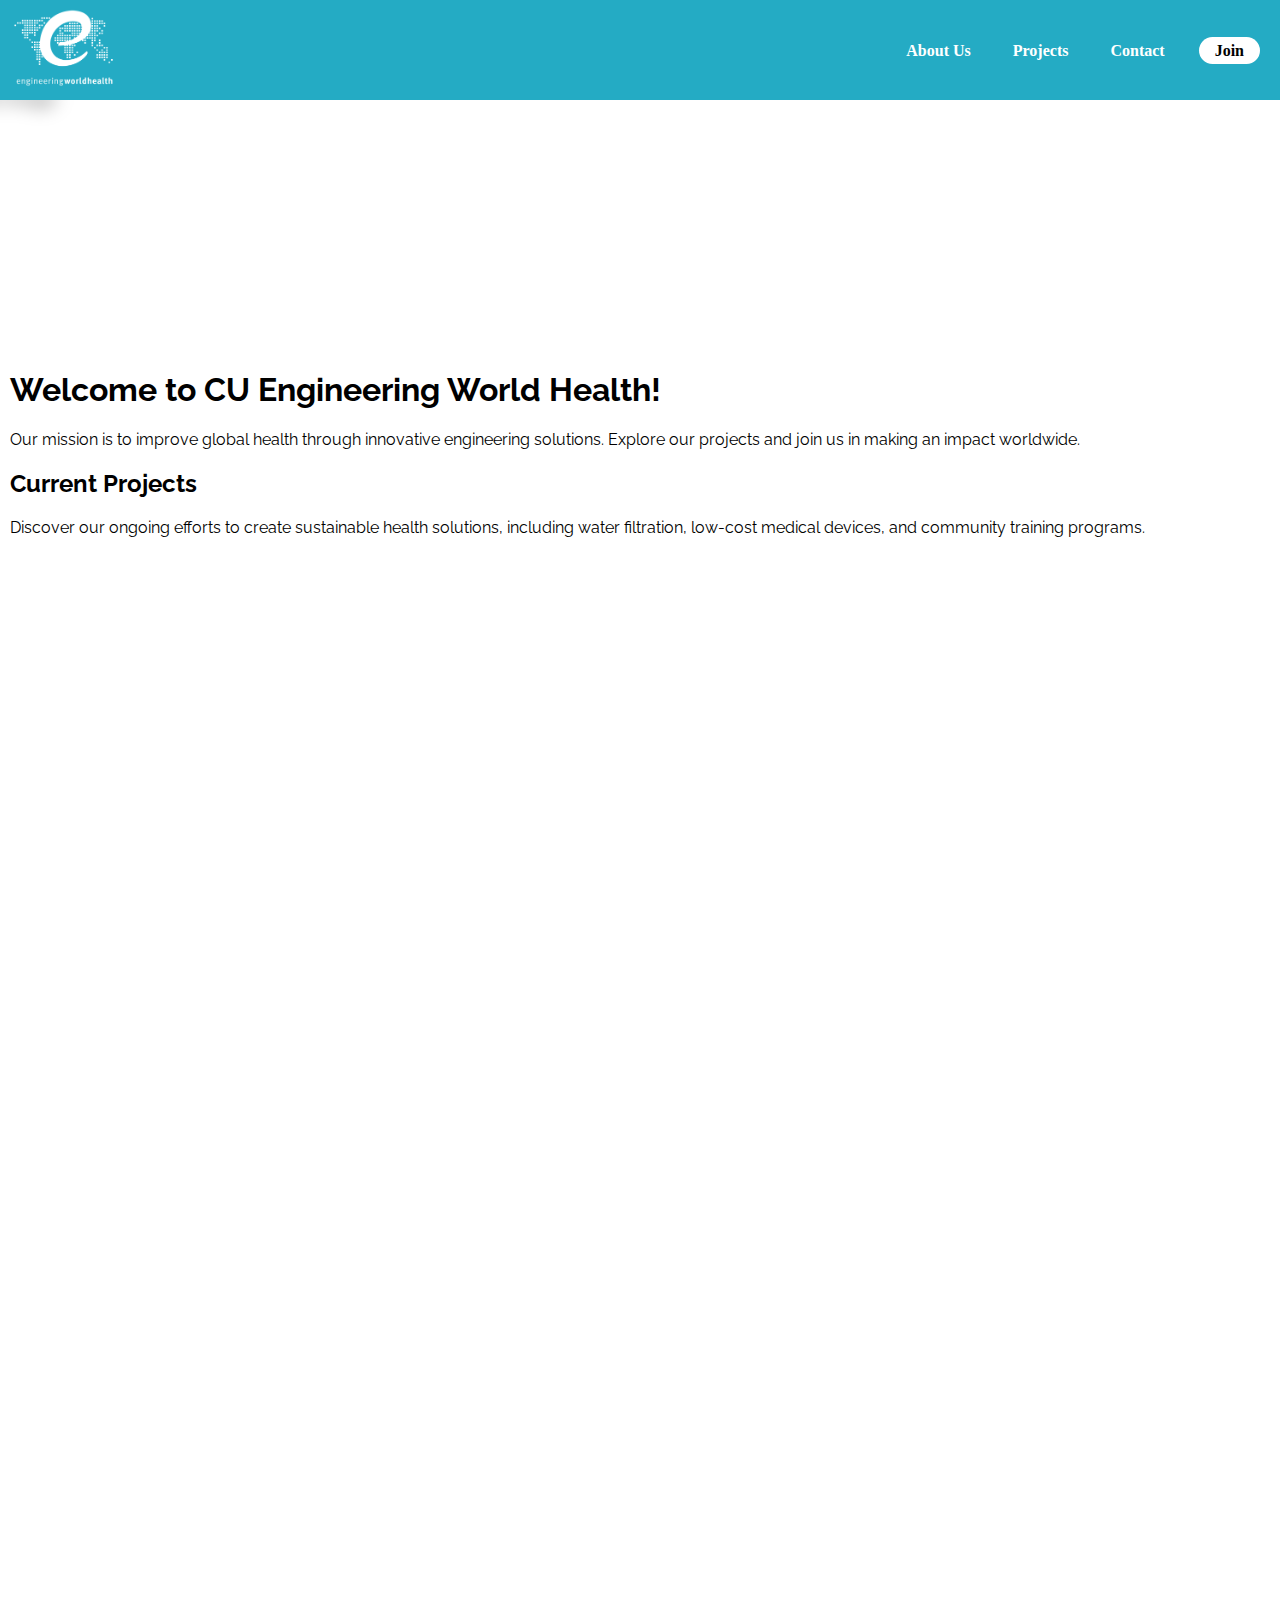
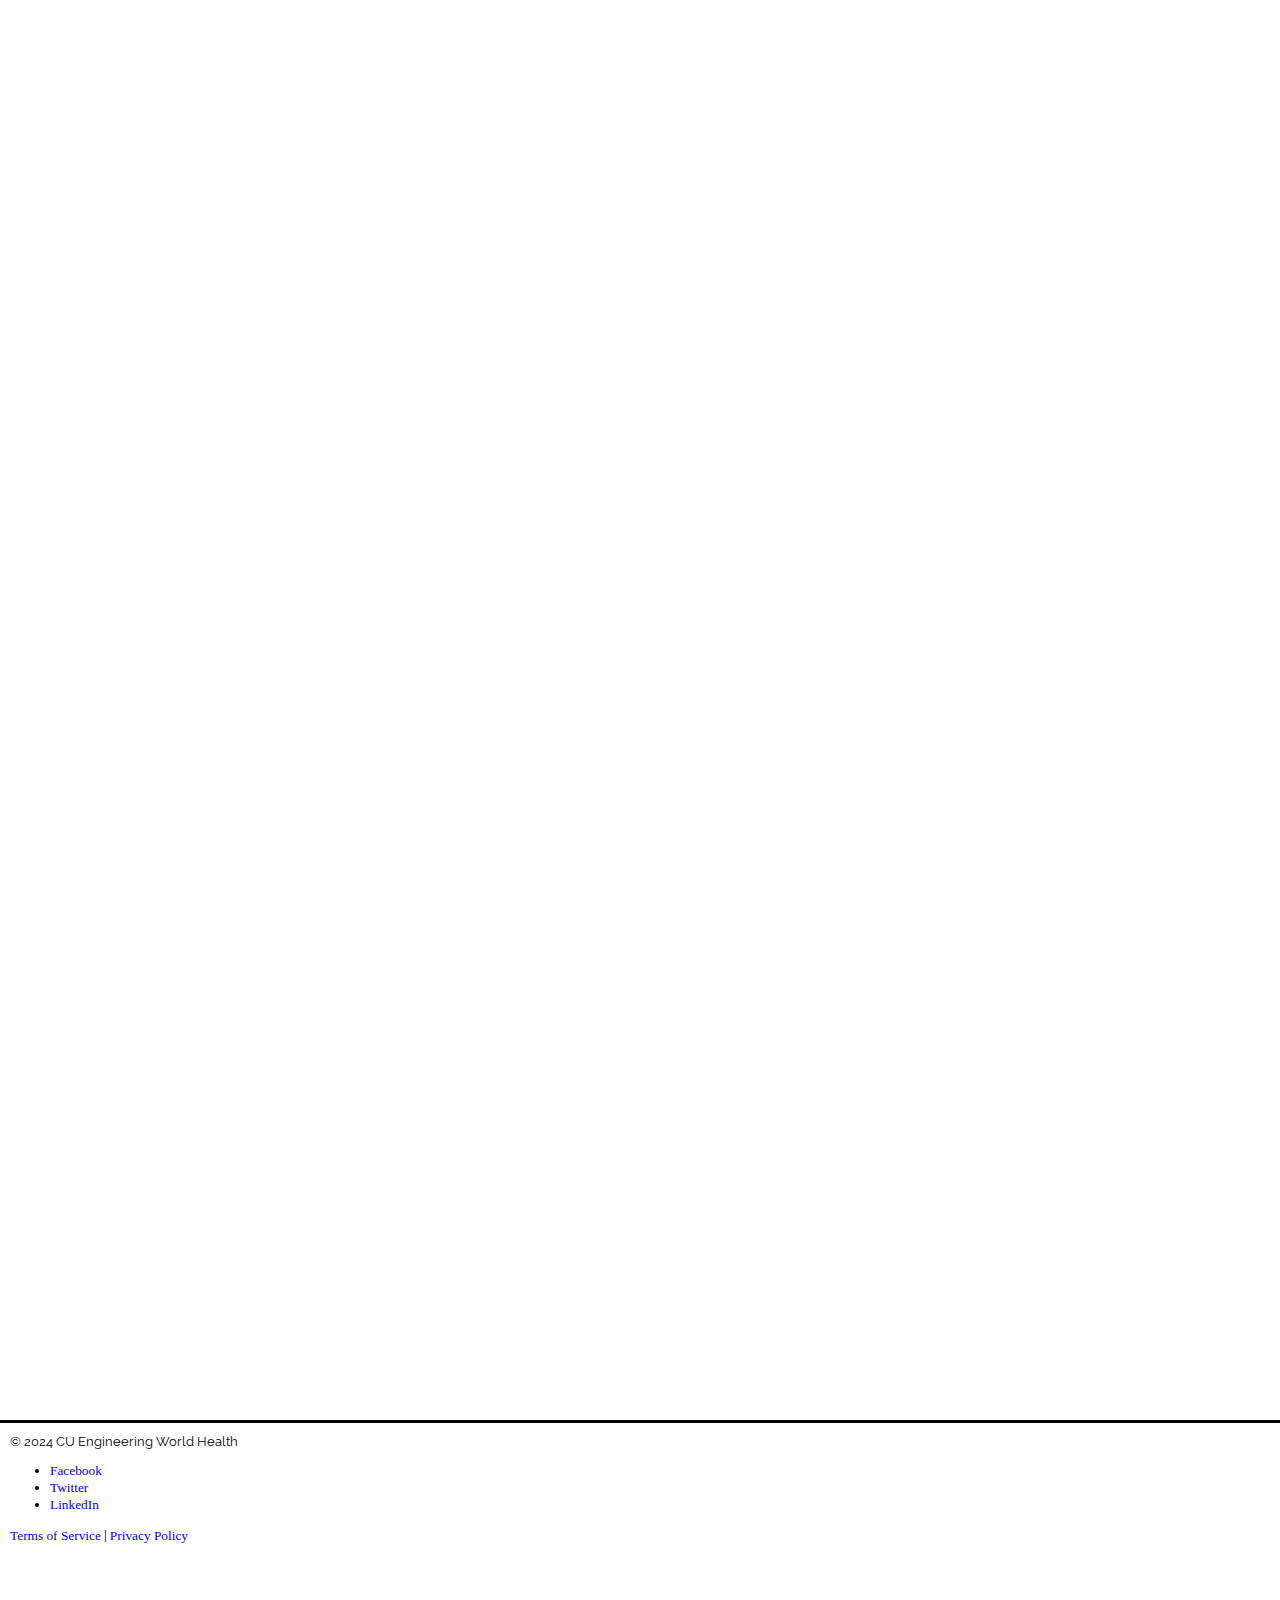
==== commit 54380aaf: "cleaned up sectioning" ====
--- a/index.html
+++ b/index.html
@@ -12,35 +12,52 @@
             rel='stylesheet'>
 </head>
 <body>
+    <!-- Header -->
     <header>
         <a href="./index.html"><img class="logo" src="./assets/images/ewh-logo.png" alt="ewh logo"></a>
-
-        <div>
-            <a href="./pages/dummy.html" class="nav-button">ABOUT US</a>
-            <a href="./pages/dummy.html" class="join-button">JOIN</a>
-        </div>
-        
+        <nav>
+            <a href="./index.html" class="nav-button">About Us</a>
+            <a href="./index.html" class="nav-button">Projects</a>
+            <a href="./index.html" class="nav-button">Contact</a>
+            <a href="./index.html" class="join-button">Join</a>
+        </nav>
     </header>
 
-    <div class="cover-image-container">
-      <img src="./assets/images/cover-image.JPG" alt="cover image" class="cover-image">
-      
-      <div class="cover-image-text">
-        <p>CU Engineering World Health</p>
-      </div>
-    </div>
-    
-    <div class="main-container">
-        <h1 class="website-title">Homepage</h1>
+    <!-- Main Content -->
+    <main>
+        <div class="cover-image-container">
+            <img src="./assets/images/cover-image.JPG" alt="cover image" class="cover-image">
+            <div class="cover-image-text">
+                <p>CU Engineering World Health</p>
+            </div>
+        </div>
+        <div class="text-container">
+            
+        </div>
+        <section>
+            <h1 class="website-title">Welcome to CU Engineering World Health!</h1>
+            <p>
+                Our mission is to improve global health through innovative engineering solutions. Explore our projects and join us in making an impact worldwide.
+            </p>
+        </section>
 
-        <p>
-            Lorem ipsum odor amet, consectetuer adipiscing elit. Montes ante posuere et dictum aliquam justo aliquet. Arcu aliquet ad ullamcorper platea platea enim natoque volutpat. Erat nullam mi eros fusce maecenas pulvinar ultricies. Gravida elementum gravida viverra urna dis ex curabitur suspendisse. Nostra habitant tempor morbi enim cras scelerisque morbi mi. Convallis conubia imperdiet; lacus diam suspendisse erat. Primis vel duis gravida nostra nulla laoreet tincidunt amet. Ligula curabitur praesent hac aliquet eget; egestas hac.
-        </p>
-        <br>
-        <p>
-            Nunc habitant maximus etiam, litora rhoncus ante. Consequat adipiscing euismod primis libero vel id torquent erat. Pulvinar massa quis penatibus ante sapien faucibus adipiscing mollis. Massa a donec feugiat, nunc elementum class proin pharetra. Id eros finibus risus phasellus ante iaculis id ad. Convallis erat metus per; fusce eget nostra nascetur. Adipiscing ligula eleifend ante enim class bibendum. Dolor consequat mi libero, finibus posuere senectus. Sollicitudin neque nunc bibendum vitae euismod semper natoque sit ultricies.
-        </p>
-    </div>
-    
+        <section>
+            <h2>Current Projects</h2>
+            <p>
+                Discover our ongoing efforts to create sustainable health solutions, including water filtration, low-cost medical devices, and community training programs.
+            </p>
+        </section>
+    </main>
+
+    <!-- Footer -->
+    <footer>
+        <p>&copy; 2024 CU Engineering World Health</p>
+        <ul class="social-links">
+            <li><a href="#">Facebook</a></li>
+            <li><a href="#">Twitter</a></li>
+            <li><a href="#">LinkedIn</a></li>
+        </ul>
+        <p><a href="#">Terms of Service</a> | <a href="#">Privacy Policy</a></p>
+    </footer>
 </body>
-</html>+</html>
--- a/assets/css/styles.css
+++ b/assets/css/styles.css
@@ -1,7 +1,3 @@
-.main-container {
-    padding: 0px 10px 0px 10px;
-}
-
 .cover-image-container {
     display: flex;
     justify-content: center;
@@ -13,7 +9,7 @@
     width: 100%;
     height: 250px;
     object-fit: cover;
-    filter: blur(5px) brightness(0.4);
+    filter: blur(8px) brightness(0.4);
     transform: scale(1.1);
 }
 
@@ -26,3 +22,7 @@
     text-align: center;
     font-family: Verdana;
 }
+
+.text-container {
+    padding-left: 10px;
+}--- a/assets/css/general.css
+++ b/assets/css/general.css
@@ -1,4 +1,6 @@
 html {
+    margin: 0;
+    padding: 0;
     font-family: Raleway, Verdana, Arial;
 }
 
@@ -17,9 +19,20 @@
 }
 
 body {
+    display: grid;
+    grid-gap: 10px;
+    grid-template-columns: 1fr;
+    grid-template-areas: "main" "footer";
+    grid-template-rows: 1fr 80px;
+
+    margin: 100px 0;
+    /* padding-top: 100px; */
+    height: 3000px;
+}
+
+main {
     margin: 0;
-    padding-top: 100px;
-    height: 3000px;
+    padding: 0;
 }
 
 p {
@@ -31,4 +44,16 @@
 a {
   font-family: Verdana;
   text-decoration: none;
+}
+
+section {
+    padding-left: 10px;
+    
+}
+
+footer {
+    height: fit-content;
+    font-size: 10pt;
+    border-top: solid;
+    padding: 10px;
 }--- a/assets/css/header.css
+++ b/assets/css/header.css
@@ -15,19 +15,18 @@
 
     background-color: transparent;
     color: white;
-    
+
     font-size: 16px;
     font-weight: bold;
 
     padding: 5px 16px;
     margin-right: 2px;
 
-    transition: 100ms;
+    transition: 300ms;
 }
 
 .nav-button:hover {
     border-color: white;
-    /* color: black; */
 }
 
 .join-button {
@@ -40,6 +39,7 @@
     border: none;
     border-radius: 19px;
     transition: 300ms;
+    margin-left: 10px;
 }
 
 .join-button:hover {
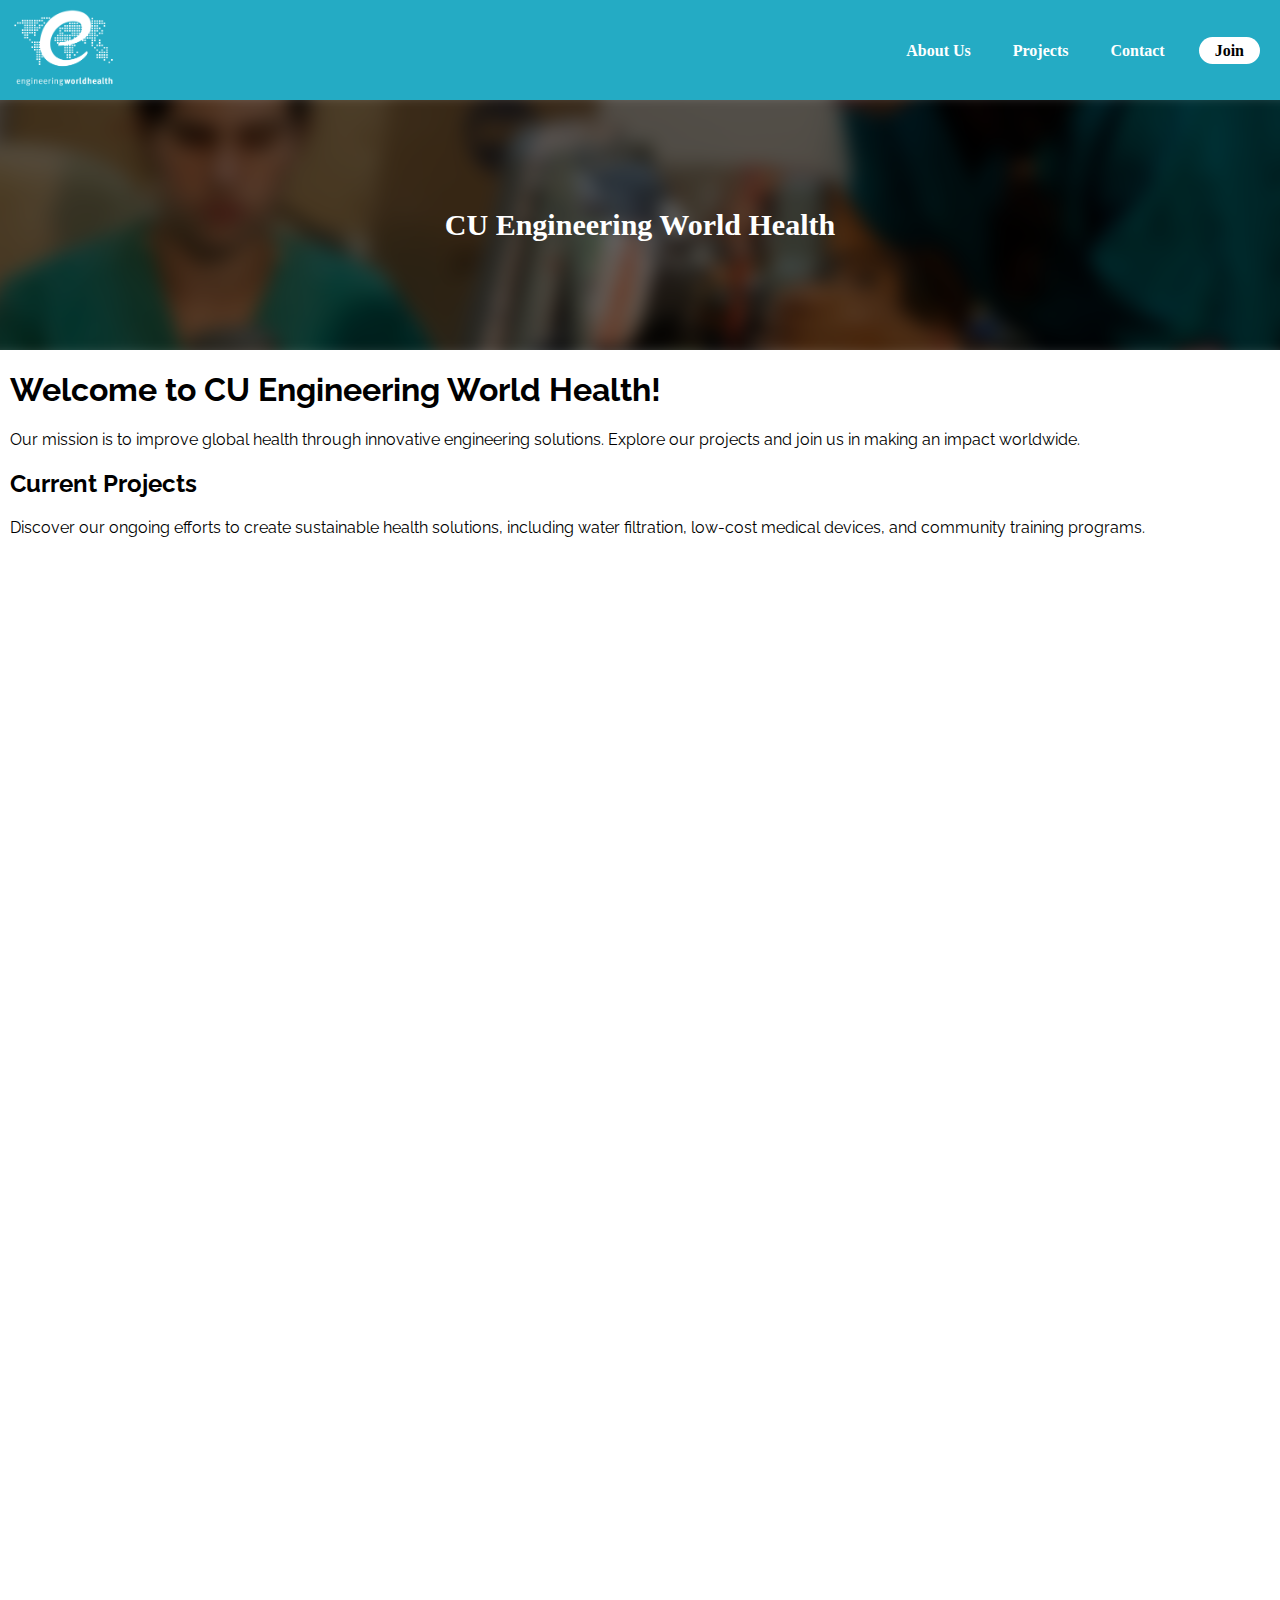
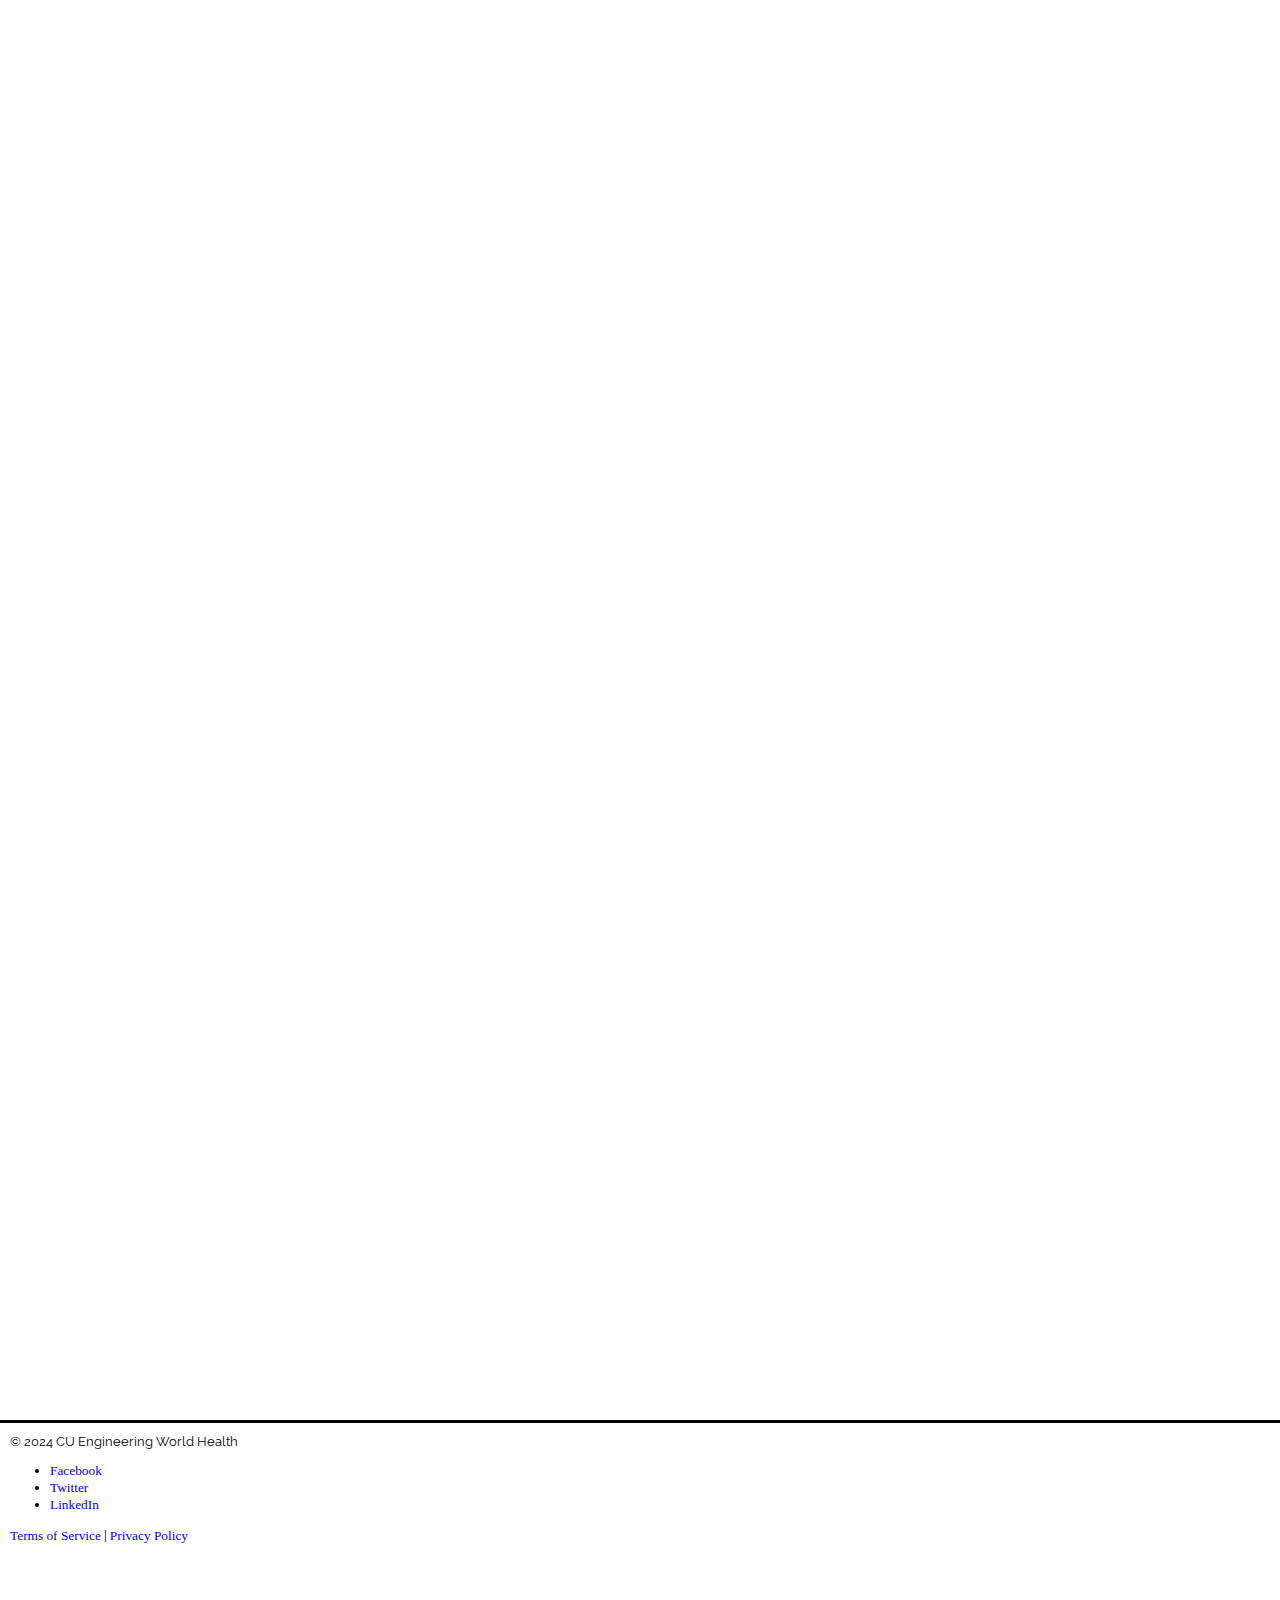
==== commit 323aa665: "Update index.html" ====
--- a/index.html
+++ b/index.html
@@ -26,7 +26,7 @@
     <!-- Main Content -->
     <main>
         <div class="cover-image-container">
-            <img src="./assets/images/cover-image.JPG" alt="cover image" class="cover-image">
+            <img src="./assets/images/cover-image.jpg" alt="cover image" class="cover-image">
             <div class="cover-image-text">
                 <p>CU Engineering World Health</p>
             </div>
